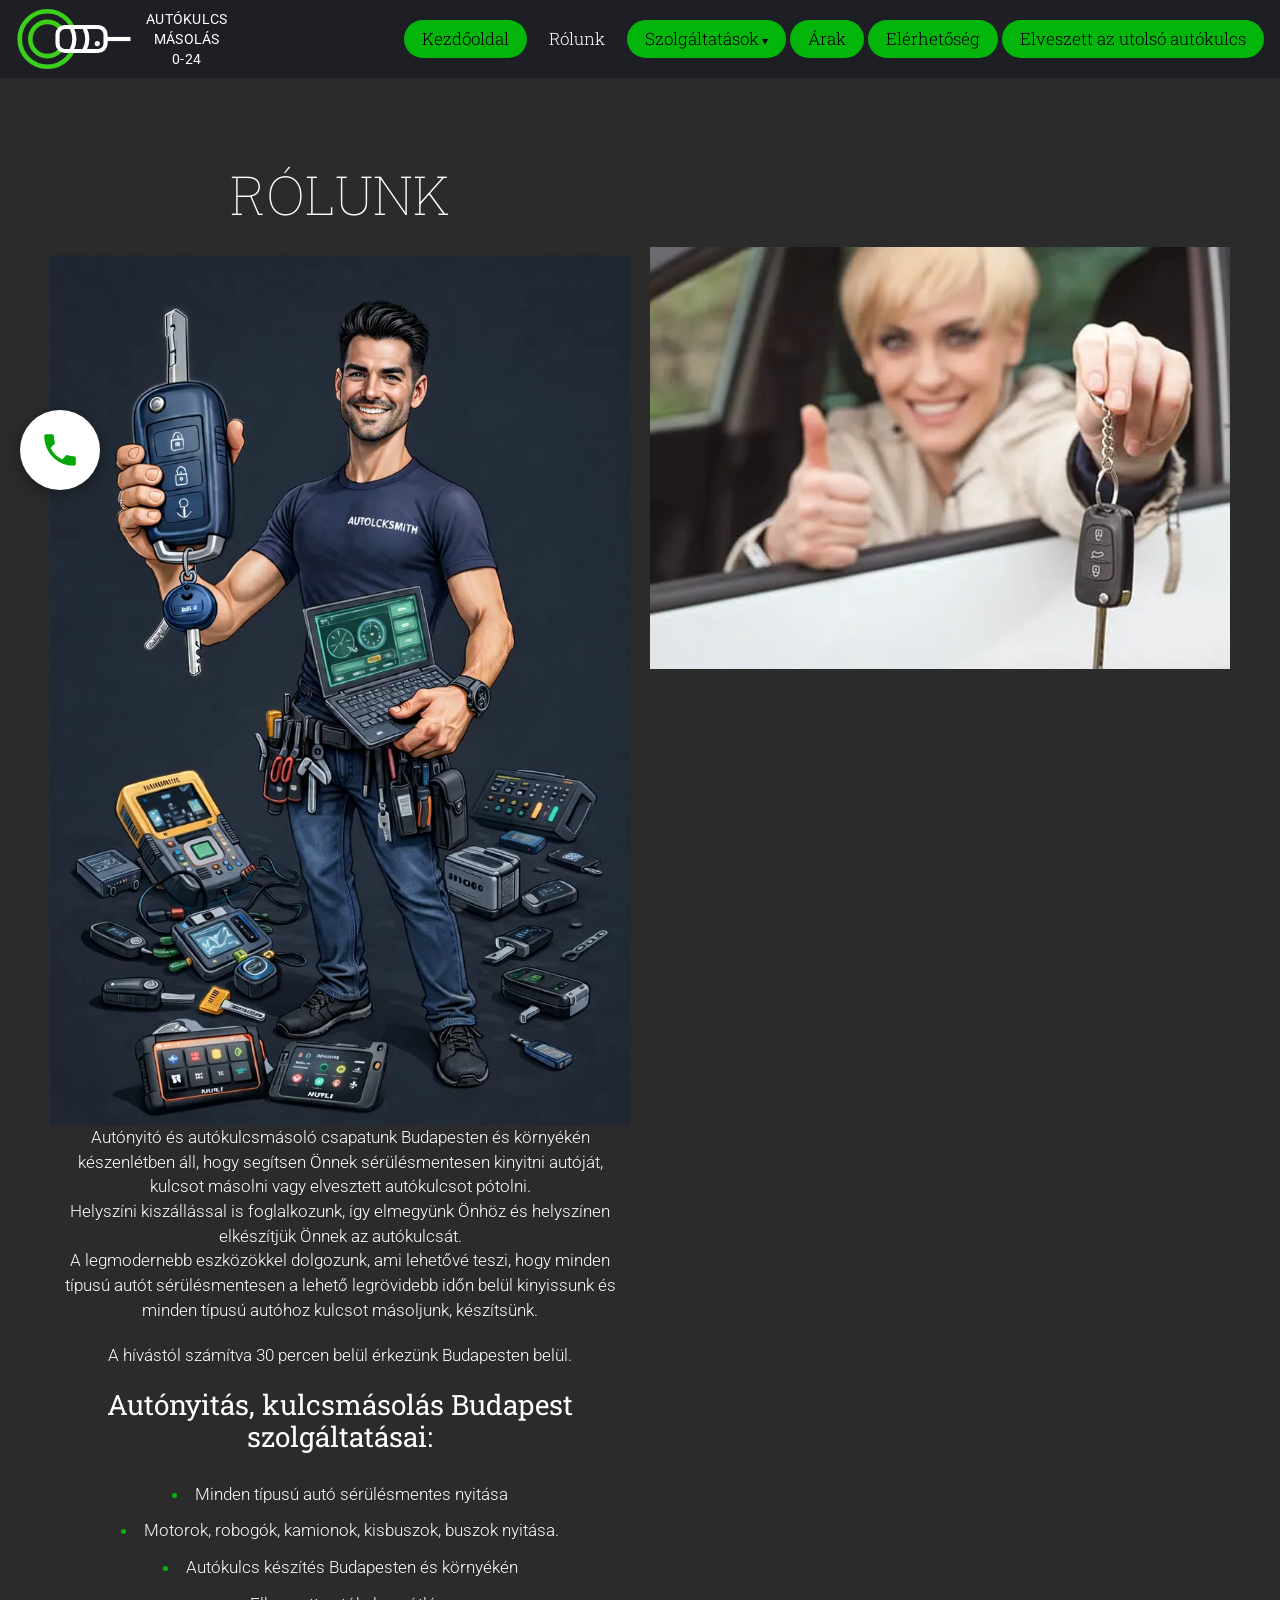
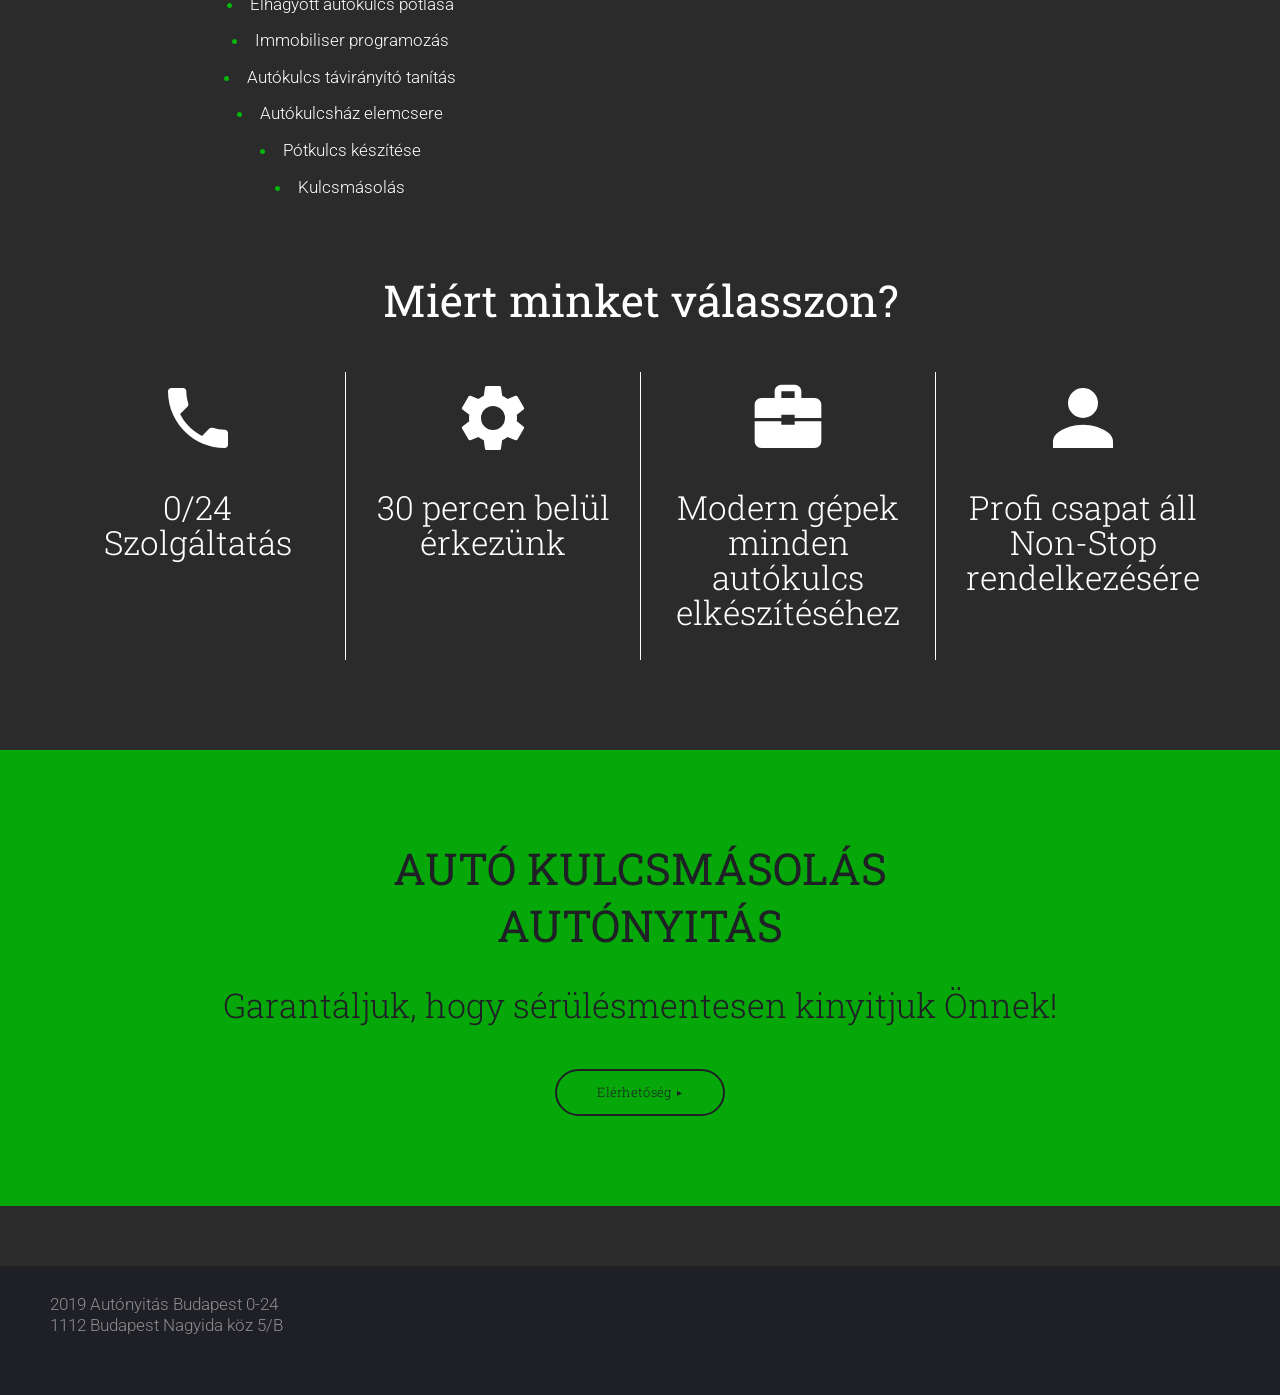
==== about-us/index.html @ 89d83bde "Élesítés: autokulcsmasolo.com domain, indexelés engedélyezve Co-Authored-By: Claude Opus 5.5 <norepl" ====
<!DOCTYPE html>
<html lang="hu">
<head>
<meta charset="utf-8">
<meta name="viewport" content="width=device-width, initial-scale=1">
<title>Rólunk | Autókulcs Másolás 0-24 Budapest</title>
<meta name="description" content="Autónyitó és autókulcsmásoló csapatunk Budapesten és környékén 0-24 órában, helyszíni kiszállással áll rendelkezésére.">
<meta name="robots" content="index, follow">
<link rel="canonical" href="https://autokulcsmasolo.com/about-us/">
<meta property="og:type" content="website">
<meta property="og:locale" content="hu_HU">
<meta property="og:site_name" content="Autókulcs Másolás 0-24">
<meta property="og:title" content="Rólunk | Autókulcs Másolás 0-24 Budapest">
<meta property="og:description" content="Autónyitó és autókulcsmásoló csapatunk Budapesten és környékén 0-24 órában, helyszíni kiszállással áll rendelkezésére.">
<meta property="og:url" content="https://autokulcsmasolo.com/about-us/">
<meta property="og:image" content="https://autokulcsmasolo.com/assets/img/og.jpg">
<meta name="theme-color" content="#1f1f26">
<link rel="icon" href="../favicon.svg" type="image/svg+xml">
<link rel="icon" href="../favicon-32.png" sizes="32x32" type="image/png">
<link rel="apple-touch-icon" href="../apple-touch-icon.png">
<link rel="preload" href="../assets/fonts/roboto-slab-latin-wght-normal.woff2" as="font" type="font/woff2" crossorigin>
<link rel="preload" href="../assets/fonts/roboto-latin-wght-normal.woff2" as="font" type="font/woff2" crossorigin>
<link rel="stylesheet" href="../assets/style.css">
</head>
<body>
<a class="skip" href="#tartalom">Ugrás a tartalomra</a>
<header class="site-header">
  <div class="header-inner">
    <a class="brand" href="../" aria-label="Autókulcs Másolás 0-24, kezdőoldal"><svg viewBox="0 0 130 70" aria-hidden="true"><g fill="none"><circle cx="34" cy="35" r="30" stroke="#3cd01a" stroke-width="5"/><circle cx="34" cy="35" r="18.5" stroke="#3cd01a" stroke-width="5"/><rect x="45" y="22" width="52" height="26" rx="8" fill="#1f1f26" stroke="#fff" stroke-width="4.5"/><path d="M60 22.5q6.5 12.5 0 25M74 22.5q6.5 12.5 0 25" stroke="#fff" stroke-width="4.5"/><path d="M97 35h27" stroke="#fff" stroke-width="4.5"/></g><circle cx="88" cy="40" r="2.8" fill="#fff"/></svg><span class="brand-text">AUTÓKULCS<br>MÁSOLÁS<br>0-24</span></a>
    <button class="menu-toggle" type="button" aria-expanded="false" aria-controls="fomenu"><span></span><span class="sr-only">Menü</span></button>
    <nav class="nav" id="fomenu" aria-label="Főmenü"><ul><li><a href="../">Kezdőoldal</a></li><li><a href="../about-us/" aria-current="page">Rólunk</a></li><li class="has-sub"><a href="../services/">Szolgáltatások</a><ul class="sub"><li><a href="../autobanfelejtettkulcs/">Sérülésmentes autónyitás</a></li></ul></li><li><a href="../arak/">Árak</a></li><li><a href="../contacts/">Elérhetőség</a></li><li><a href="../eveszettautokulcs/">Elveszett az utolsó autókulcs</a></li></ul></nav>
  </div>
</header>
<main id="tartalom">

<div class="wrap about-grid">
  <div class="col-text">
    <h1 class="page-title">RÓLUNK</h1>
    <img src="../assets/img/rolunk-szakember.webp" alt="Rajzolt autókulcs szakember kulccsal, laptoppal és kulcsprogramozó eszközökkel" width="800" height="1200" fetchpriority="high">
    <p>Autónyitó és autókulcsmásoló csapatunk Budapesten és környékén készenlétben áll, hogy segítsen Önnek sérülésmentesen kinyitni autóját, kulcsot másolni vagy elvesztett autókulcsot pótolni.<br>Helyszíni kiszállással is foglalkozunk, így elmegyünk Önhöz és helyszínen elkészítjük Önnek az autókulcsát.</p>
    <p>A legmodernebb eszközökkel dolgozunk, ami lehetővé teszi, hogy minden típusú autót sérülésmentesen a lehető legrövidebb időn belül kinyissunk és minden típusú autóhoz kulcsot másoljunk, készítsünk.</p>
    <p style="margin-top:1.2em">A hívástól számítva 30 percen belül érkezünk Budapesten belül.</p>
    <h2>Autónyitás, kulcsmásolás Budapest szolgáltatásai:</h2>
    <ul class="greenlist">
      <li>Minden típusú autó sérülésmentes nyitása</li>
      <li>Motorok, robogók, kamionok, kisbuszok, buszok nyitása.</li>
      <li>Autókulcs készítés Budapesten és környékén</li>
      <li>Elhagyott autókulcs pótlása</li>
      <li>Immobiliser programozás</li>
      <li>Autókulcs távirányító tanítás</li>
      <li>Autókulcsház elemcsere</li>
      <li>Pótkulcs készítése</li>
      <li>Kulcsmásolás</li>
    </ul>
  </div>
  <div class="col-img"><img src="../assets/img/rolunk-elegedett-ugyfel.webp" alt="Elégedett ügyfél mutatja az autókulcsát az autó ablakából" width="585" height="426" fetchpriority="high"></div>
</div>

<section class="why wrap" aria-labelledby="miert-cim">
  <h2 id="miert-cim">Miért minket válasszon?</h2>
  <ul>
    <li><svg viewBox="0 0 24 24" aria-hidden="true"><path d="M6.62 10.79c1.44 2.83 3.76 5.14 6.59 6.59l2.2-2.2c.27-.27.67-.36 1.02-.24 1.12.37 2.33.57 3.57.57.55 0 1 .45 1 1V20c0 .55-.45 1-1 1C10.61 21 3 13.39 3 4c0-.55.45-1 1-1h3.5c.55 0 1 .45 1 1 0 1.25.2 2.45.57 3.57.11.35.03.74-.25 1.02l-2.2 2.2z"/></svg>0/24 Szolgáltatás</li>
    <li><svg viewBox="0 0 24 24" aria-hidden="true"><path d="M19.14 12.94c.04-.3.06-.61.06-.94 0-.32-.02-.64-.07-.94l2.03-1.58a.49.49 0 00.12-.61l-1.92-3.32a.488.488 0 00-.59-.22l-2.39.96c-.5-.38-1.03-.7-1.62-.94l-.36-2.54a.484.484 0 00-.48-.41h-3.84c-.24 0-.43.17-.47.41l-.36 2.54c-.59.24-1.13.57-1.62.94l-2.39-.96a.48.48 0 00-.59.22L2.74 8.87c-.12.21-.08.47.12.61l2.03 1.58c-.05.3-.09.63-.09.94s.02.64.07.94l-2.03 1.58a.49.49 0 00-.12.61l1.92 3.32c.12.22.37.29.59.22l2.39-.96c.5.38 1.03.7 1.62.94l.36 2.54c.05.24.24.41.48.41h3.84c.24 0 .44-.17.47-.41l.36-2.54c.59-.24 1.13-.56 1.62-.94l2.39.96c.22.08.47 0 .59-.22l1.92-3.32c.12-.22.07-.47-.12-.61l-2.01-1.58zM12 15.6a3.6 3.6 0 110-7.2 3.6 3.6 0 010 7.2z"/></svg>30 percen belül érkezünk</li>
    <li><svg viewBox="0 0 24 24" aria-hidden="true"><path d="M20 6h-4V4c0-1.11-.89-2-2-2h-4c-1.11 0-2 .89-2 2v2H4c-1.11 0-2 .89-2 2v4h8v-1h4v1h8V8c0-1.11-.89-2-2-2zm-6 0h-4V4h4v2zM14 14h-4v-1H2v6c0 1.11.89 2 2 2h16c1.11 0 2-.89 2-2v-6h-8v1z"/></svg>Modern gépek minden autókulcs elkészítéséhez</li>
    <li><svg viewBox="0 0 24 24" aria-hidden="true"><path d="M12 12a4.5 4.5 0 100-9 4.5 4.5 0 000 9zm0 2c-3.3 0-9 1.7-9 5v2h18v-2c0-3.3-5.7-5-9-5z"/></svg>Profi csapat áll<br>Non-Stop rendelkezésére</li>
  </ul>
</section>

<section class="greenband full">
  <h2>AUTÓ KULCSMÁSOLÁS<br>AUTÓNYITÁS</h2>
  <p>Garantáljuk, hogy sérülésmentesen kinyitjuk Önnek!</p>
  <a class="btn btn-outline" href="../contacts/" style="text-transform:none">Elérhetőség</a>
</section>

</main>
<footer class="site-footer">
  <div class="wrap">
    <p>2019 Autónyitás Budapest 0-24</p>
    <p>1112 Budapest Nagyida köz 5/B</p>
  </div>
</footer>
<a class="float-call" href="tel:+36306850133" aria-label="Hívás: +36306850133"><svg viewBox="0 0 24 24" aria-hidden="true"><path d="M6.62 10.79c1.44 2.83 3.76 5.14 6.59 6.59l2.2-2.2c.27-.27.67-.36 1.02-.24 1.12.37 2.33.57 3.57.57.55 0 1 .45 1 1V20c0 .55-.45 1-1 1C10.61 21 3 13.39 3 4c0-.55.45-1 1-1h3.5c.55 0 1 .45 1 1 0 1.25.2 2.45.57 3.57.11.35.03.74-.25 1.02l-2.2 2.2z"/></svg></a>
<button class="to-top" type="button" aria-label="Vissza az oldal tetejére"></button>
<script>
(function () {
  var b = document.querySelector('.menu-toggle'), n = document.getElementById('fomenu');
  b.addEventListener('click', function () {
    var o = n.classList.toggle('open');
    b.setAttribute('aria-expanded', o ? 'true' : 'false');
  });
  var t = document.querySelector('.to-top');
  window.addEventListener('scroll', function () { t.classList.toggle('show', window.scrollY > 400); }, { passive: true });
  t.addEventListener('click', function () { window.scrollTo({ top: 0 }); });
})();
</script>
</body>
</html>
---- assets/style.css ----
/* Autókulcs Másolás 0-24 – stíluslap
   A színek és betűk a korábbi autokulcsmasolo.com oldalt követik. */

@font-face {
  font-family: "Roboto";
  font-style: normal;
  font-display: swap;
  font-weight: 100 900;
  src: url("fonts/roboto-latin-ext-wght-normal.woff2") format("woff2-variations");
  unicode-range: U+0100-02BA, U+02BD-02C5, U+02C7-02CC, U+02CE-02D7, U+02DD-02FF, U+0304, U+0308, U+0329, U+1D00-1DBF, U+1E00-1E9F, U+1EF2-1EFF, U+2020, U+20A0-20AB, U+20AD-20C0, U+2113, U+2C60-2C7F, U+A720-A7FF;
}
@font-face {
  font-family: "Roboto";
  font-style: normal;
  font-display: swap;
  font-weight: 100 900;
  src: url("fonts/roboto-latin-wght-normal.woff2") format("woff2-variations");
  unicode-range: U+0000-00FF, U+0131, U+0152-0153, U+02BB-02BC, U+02C6, U+02DA, U+02DC, U+0304, U+0308, U+0329, U+2000-206F, U+20AC, U+2122, U+2191, U+2193, U+2212, U+2215, U+FEFF, U+FFFD;
}
@font-face {
  font-family: "Roboto Slab";
  font-style: normal;
  font-display: swap;
  font-weight: 100 900;
  src: url("fonts/roboto-slab-latin-ext-wght-normal.woff2") format("woff2-variations");
  unicode-range: U+0100-02BA, U+02BD-02C5, U+02C7-02CC, U+02CE-02D7, U+02DD-02FF, U+0304, U+0308, U+0329, U+1D00-1DBF, U+1E00-1E9F, U+1EF2-1EFF, U+2020, U+20A0-20AB, U+20AD-20C0, U+2113, U+2C60-2C7F, U+A720-A7FF;
}
@font-face {
  font-family: "Roboto Slab";
  font-style: normal;
  font-display: swap;
  font-weight: 100 900;
  src: url("fonts/roboto-slab-latin-wght-normal.woff2") format("woff2-variations");
  unicode-range: U+0000-00FF, U+0131, U+0152-0153, U+02BB-02BC, U+02C6, U+02DA, U+02DC, U+0304, U+0308, U+0329, U+2000-206F, U+20AC, U+2122, U+2191, U+2193, U+2212, U+2215, U+FEFF, U+FFFD;
}

:root {
  --bg: #2c2b2b;
  --bg-dark: #1f1f26;
  --bg-panel: #1b1b1b;
  --bg-card: #3e3d3e;
  --green: #04b50c;
  --green-dark: #05a709;
  --green-bright: #07da0c;
  --green-light: #9be27a;
  --text: #ffffff;
  --muted: #8d8d8f;
  --ink: #1f1f26;
  --slab: "Roboto Slab", Georgia, serif;
  --sans: "Roboto", "Helvetica Neue", Arial, sans-serif;
  --wrap: 1180px;
  --header-h: 78px;
}

*, *::before, *::after { box-sizing: border-box; }
html { scroll-behavior: smooth; -webkit-text-size-adjust: 100%; }
body {
  margin: 0;
  background: var(--bg);
  color: var(--text);
  font-family: var(--sans);
  font-weight: 300;
  font-size: 17px;
  line-height: 1.45;
  overflow-x: hidden;
}
img { max-width: 100%; height: auto; display: block; }
a { color: inherit; }
h1, h2, h3, h4 { font-family: var(--slab); font-weight: 400; margin: 0; line-height: 1.15; }
p { margin: 0 0 1em; }
.wrap { width: min(var(--wrap), 100% - 32px); margin-inline: auto; }
.center { text-align: center; }
.green { color: var(--green-bright); }
.upper { text-transform: uppercase; }
.sr-only {
  position: absolute; width: 1px; height: 1px; padding: 0; margin: -1px;
  overflow: hidden; clip: rect(0, 0, 0, 0); white-space: nowrap; border: 0;
}
.skip {
  position: absolute; left: 8px; top: -60px; z-index: 100;
  background: var(--green); color: #000; padding: 8px 14px; border-radius: 20px;
}
.skip:focus { top: 8px; }
:focus-visible { outline: 3px solid var(--green-bright); outline-offset: 2px; }

/* ---------- Fejléc ---------- */
.site-header {
  position: sticky; top: 0; z-index: 50;
  background: rgba(31, 31, 38, .96);
  backdrop-filter: blur(6px);
  border-bottom: 1px solid rgba(255, 255, 255, .06);
}
.header-inner {
  display: flex; align-items: center; gap: 18px;
  min-height: var(--header-h);
  padding: 6px 16px;
}
.brand { display: flex; align-items: center; gap: 10px; text-decoration: none; flex-shrink: 0; }
.brand svg { width: 120px; height: 66px; }
.brand-text {
  font-family: var(--sans); font-weight: 400; font-size: 14px; line-height: 1.45;
  text-align: center; letter-spacing: .02em;
}
.nav { margin-left: auto; }
.nav ul { list-style: none; margin: 0; padding: 0; display: flex; flex-wrap: wrap; gap: 4px; }
.nav li { position: relative; }
.nav a {
  display: block; padding: 7px 18px; border-radius: 30px;
  font-family: var(--slab); font-size: 17px; text-decoration: none;
  background: var(--green); color: #000;
  transition: background .2s, color .2s;
}
.nav a:hover { background: var(--green-bright); }
.nav a[aria-current="page"] { background: transparent; color: #fff; }
.nav .has-sub > a::after { content: " \25BE"; font-size: 12px; }
.nav .sub {
  display: none; position: absolute; left: 0; top: 100%; padding-top: 6px; min-width: 240px;
}
.nav .sub a { background: var(--bg-dark); color: #fff; border-radius: 8px; }
.nav .sub a:hover { background: var(--green); color: #000; }
.nav .has-sub:hover .sub, .nav .has-sub:focus-within .sub { display: block; }
.menu-toggle {
  display: none; margin-left: auto;
  background: #fff; color: var(--green-dark);
  border: 0; border-radius: 6px; width: 46px; height: 42px; cursor: pointer;
}
.menu-toggle span, .menu-toggle span::before, .menu-toggle span::after {
  display: block; width: 24px; height: 3px; background: currentColor; margin: 0 auto; position: relative; border-radius: 2px;
}
.menu-toggle span::before, .menu-toggle span::after { content: ""; position: absolute; left: 0; }
.menu-toggle span::before { top: -8px; }
.menu-toggle span::after { top: 8px; }

@media (max-width: 1100px) {
  .menu-toggle { display: block; }
  .nav {
    display: none; position: absolute; left: 0; right: 0; top: 100%;
    background: var(--bg-dark); padding: 12px 16px 18px; border-bottom: 2px solid var(--green);
  }
  .nav.open { display: block; }
  .nav ul { flex-direction: column; gap: 6px; }
  .nav .sub { display: block; position: static; padding: 6px 0 0 18px; }
  .nav .has-sub > a::after { content: ""; }
}

/* ---------- Gombok ---------- */
.btn {
  display: inline-flex; align-items: center; justify-content: center; gap: 6px;
  min-width: 130px; padding: 12px 30px; border-radius: 30px;
  background: var(--green); color: var(--ink);
  font-family: var(--slab); font-size: 13px; text-transform: uppercase; letter-spacing: .02em;
  text-decoration: none; border: 2px solid var(--green); cursor: pointer;
  transition: background .2s, transform .2s;
}
.btn::after { content: "\25B8"; font-size: 10px; }
.btn:hover { background: var(--green-bright); transform: translateY(-1px); }
.btn-outline { background: transparent; border-color: var(--ink); color: var(--ink); min-width: 170px; }
.btn-outline:hover { background: rgba(0, 0, 0, .1); }
.btn-lg { font-size: 15px; padding: 14px 38px; }

/* ---------- Főoldal: nyitókép ---------- */
.hero {
  position: relative; max-width: 1024px; margin-inline: auto; overflow: hidden;
  background: #14141d;
}
.hero-title {
  position: relative; z-index: 2;
  padding: 56px 16px 22px; text-align: center;
  background: linear-gradient(#1d1c2a, #262433);
}
.hero-title .small {
  display: block; font-family: var(--sans); font-weight: 600; font-size: clamp(26px, 4.6vw, 46px);
  letter-spacing: .03em; text-transform: uppercase; color: #d9f5b3;
  text-shadow: 0 0 18px rgba(124, 230, 60, .45);
}
.hero-title .big {
  display: block; font-family: var(--slab); font-weight: 600; font-size: clamp(42px, 8.2vw, 84px);
  text-transform: uppercase; letter-spacing: .01em;
  background: linear-gradient(#f2ffd6, #8fdc58); -webkit-background-clip: text; background-clip: text; color: transparent;
  filter: drop-shadow(0 0 14px rgba(124, 230, 60, .35));
}
.hero-title::after {
  content: ""; display: block; height: 3px; margin: 14px auto 0; width: min(880px, 92%);
  background: linear-gradient(90deg, transparent, var(--green-bright), transparent);
  box-shadow: 0 0 14px var(--green-bright);
}
.hero-photo img { width: 100%; }
.hero-badge {
  position: absolute; left: 50%; bottom: 26px; transform: translateX(-50%) skewX(-4deg);
  padding: 10px 28px 12px; text-align: center; white-space: nowrap;
  background: rgba(8, 30, 10, .82); border: 2px solid var(--green-bright); border-radius: 6px;
  box-shadow: 0 0 22px rgba(7, 218, 12, .45), inset 0 0 18px rgba(7, 218, 12, .2);
  font-family: var(--sans); font-weight: 700; line-height: 1;
}
.hero-badge .l1 { display: block; font-size: clamp(22px, 4vw, 40px); color: #eaffd8; }
.hero-badge .l2 { display: block; font-size: clamp(22px, 4vw, 40px); color: var(--green-light); margin-top: 6px; }
.hero-badge .l2 b { font-size: 1.55em; color: #fff; font-weight: 800; }

/* ---------- Főoldal: „a közelében” panel ---------- */
.near {
  max-width: 1024px; margin-inline: auto; padding: 40px 16px 54px; text-align: center;
  background:
    radial-gradient(ellipse at 50% 100%, rgba(7, 218, 12, .18), transparent 60%),
    linear-gradient(#25221f, #141313);
}
.neon-box {
  display: table; margin: 0 auto; padding: 14px 34px; max-width: 100%;
  border: 2px solid var(--green-bright); border-radius: 4px;
  background: linear-gradient(#1a2a14, #0f170c);
  box-shadow: 0 0 18px rgba(7, 218, 12, .5), inset 0 0 12px rgba(7, 218, 12, .25);
  font-family: var(--sans); font-weight: 700; text-transform: uppercase; line-height: 1.15;
}
.neon-box .t1 { display: block; font-size: clamp(26px, 4.6vw, 48px); color: #eaffd0; }
.neon-box .t2 { display: block; font-size: clamp(22px, 3.9vw, 40px); color: #eaffd0; }
.neon-box .t3 { display: block; font-size: clamp(16px, 2.6vw, 26px); color: #eaffd0; text-transform: none; font-weight: 600; }
.near .questions {
  margin: 28px 0 30px; font-family: Georgia, "Times New Roman", serif; font-size: clamp(26px, 4.2vw, 44px); line-height: 1.3;
}
.near ul.dots {
  list-style: none; padding: 0; margin: 26px auto 34px; display: table; text-align: left;
  font-family: Georgia, "Times New Roman", serif; font-size: clamp(22px, 3.7vw, 40px); line-height: 1.38;
}
.near ul.dots.sm { font-size: clamp(20px, 3vw, 31px); line-height: 1.4; }
.near ul.dots li { position: relative; padding-left: 1.2em; }
.near ul.dots li::before {
  content: ""; position: absolute; left: .1em; top: .52em; width: .4em; height: .4em; border-radius: 50%;
  background: var(--green-light); box-shadow: 0 0 8px var(--green-bright);
}
.near .slogan {
  margin-top: 6px; padding-top: 20px; border-top: 3px solid transparent;
  border-image: linear-gradient(90deg, transparent, var(--green-bright), transparent) 1;
  font-family: var(--sans); font-weight: 800; text-transform: uppercase; line-height: 1.2;
  font-size: clamp(22px, 3.7vw, 38px); color: #c8f59c; text-shadow: 0 0 14px rgba(124, 230, 60, .5);
}

/* ---------- Főoldal: telefonsáv ---------- */
.callbar {
  display: block; max-width: 1024px; margin-inline: auto; padding: 26px 16px 34px; text-align: center; text-decoration: none;
  background: radial-gradient(ellipse at 50% 60%, rgba(7, 218, 12, .25), transparent 65%), #050806;
}
.callbar .num {
  display: inline-block; padding: 6px 46px; transform: skewX(-8deg);
  border: 3px solid var(--green-bright); border-radius: 18px;
  box-shadow: 0 0 22px rgba(7, 218, 12, .55);
  font-family: var(--sans); font-weight: 800; font-size: clamp(36px, 7.2vw, 80px); letter-spacing: -.01em;
  color: var(--green-bright); text-shadow: 0 0 16px rgba(7, 218, 12, .5);
}
.callbar .cta {
  display: inline-flex; align-items: center; gap: 14px; margin-top: 16px;
  padding: 12px 34px; border-radius: 40px;
  background: linear-gradient(#21d32a, #078e0d); border: 2px solid #4cf052;
  box-shadow: 0 0 20px rgba(7, 218, 12, .55);
  font-family: var(--sans); font-weight: 800; text-transform: uppercase; color: #fff;
  font-size: clamp(16px, 2.6vw, 30px);
}
.callbar .cta svg { width: 1.2em; height: 1.2em; flex-shrink: 0; }
.callbar:hover .cta { filter: brightness(1.1); }

.van { max-width: 1200px; margin-inline: auto; }
.van img { width: 100%; }

/* ---------- Főoldal: három szolgáltatás ---------- */
.three { display: grid; grid-template-columns: repeat(3, 1fr); padding: 44px 0 30px; }
.three article { padding: 0 20px 44px; text-align: center; border-left: 1px solid #fff; }
.three article:first-child { border-left: 0; }
.three img { width: 100%; aspect-ratio: 358 / 242; object-fit: cover; margin-bottom: 30px; }
.three h2 { font-size: 34px; text-transform: uppercase; margin-bottom: 26px; }
.three p { font-size: 17px; margin: 0; }
@media (max-width: 820px) {
  .three { grid-template-columns: 1fr; }
  .three article { border-left: 0; border-top: 1px solid rgba(255, 255, 255, .5); padding-top: 34px; }
  .three article:first-child { border-top: 0; }
}

.trust { padding: 30px 0 46px; text-align: center; }
.trust h2 { font-family: var(--slab); font-weight: 700; font-size: clamp(24px, 3.4vw, 34px); text-transform: uppercase; }
.trust h2 a { color: var(--green-bright); text-decoration: none; font-weight: 500; }
.trust .soon { font-size: clamp(32px, 4.4vw, 46px); margin: 2px 0 26px; }
.trust .lines { display: grid; grid-template-columns: 1fr minmax(0, 600px) 1fr; gap: 20px; align-items: start; }
.trust .lines::before, .trust .lines::after { content: ""; height: 10px; background: #000; margin-top: 18px; }
.trust .lines p { font-family: var(--slab); font-size: 18px; line-height: 3.2; margin: 0; }
@media (max-width: 760px) {
  .trust .lines { display: block; }
  .trust .lines::before, .trust .lines::after { display: none; }
  .trust .lines p { line-height: 1.8; }
}

/* ---------- Főoldal: négy kártya ---------- */
.cards { display: grid; grid-template-columns: repeat(4, 1fr); gap: 4px; }
.card {
  position: relative; min-height: 360px; overflow: hidden;
  display: flex; flex-direction: column; align-items: center; padding-top: 28px;
}
.card img { position: absolute; inset: 0; width: 100%; height: 100%; object-fit: cover; transition: transform .5s; }
.card:hover img { transform: scale(1.04); }
.card h3 {
  position: relative; z-index: 1; text-align: center; font-weight: 700; font-size: clamp(26px, 2.6vw, 34px);
  line-height: 1.05; padding: 0 10px;
}
.card h3 span { background: #000; box-decoration-break: clone; -webkit-box-decoration-break: clone; padding: 0 4px; }
.card .btn { position: relative; z-index: 1; margin-top: 30px; }
@media (max-width: 1000px) { .cards { grid-template-columns: repeat(2, 1fr); } }
@media (max-width: 560px) { .cards { grid-template-columns: 1fr; } .card { min-height: 300px; } }

/* ---------- Főoldal: ikonok ---------- */
.features {
  list-style: none; margin: 0 auto; padding: 70px 0 30px;
  display: grid; grid-template-columns: repeat(4, 1fr); row-gap: 34px; column-gap: 20px;
}
.features li {
  display: flex; flex-direction: column; align-items: center; text-align: center;
  font-family: var(--sans); font-weight: 400; font-size: 13px; text-transform: uppercase; letter-spacing: .02em;
}
.features svg { width: 92px; height: 92px; margin-bottom: 14px; }
@media (max-width: 760px) { .features { grid-template-columns: repeat(2, 1fr); } .features li { font-size: 14px; } }

/* ---------- Vélemények ---------- */
.reviews { max-width: 998px; margin: 0 auto; padding: 70px 30px 40px; background: var(--bg-card); text-align: center; }
.reviews h2 { font-family: var(--sans); font-weight: 500; font-size: clamp(30px, 4.6vw, 54px); text-transform: uppercase; margin-bottom: 60px; }
.review { margin: 0 auto 120px; max-width: 900px; }
.review:last-child { margin-bottom: 40px; }
.stars { display: flex; justify-content: center; gap: 28px; margin-bottom: 44px; }
.stars svg { width: 52px; height: 50px; fill: #3dcc1d; }
.review blockquote { margin: 0; font-family: Georgia, "Times New Roman", serif; font-size: clamp(22px, 3vw, 34px); line-height: 1.25; }
@media (max-width: 560px) { .stars { gap: 12px; } .stars svg { width: 36px; height: 35px; } .review { margin-bottom: 70px; } }

/* ---------- Ne várjon napokat panel ---------- */
.nowait {
  max-width: 1090px; margin: 60px auto 0; padding: 70px 20px 60px; background: var(--bg-panel); text-align: center;
}
.nowait p.big { font-family: var(--sans); font-weight: 500; font-size: clamp(22px, 3.2vw, 40px); line-height: 1.38; text-transform: uppercase; margin-bottom: 100px; }
.nowait p.serif { font-family: Georgia, "Times New Roman", serif; font-size: clamp(20px, 2.7vw, 34px); line-height: 1.2; text-transform: uppercase; letter-spacing: .03em; margin: 0; }
.nowait-btn { text-align: center; margin-top: -2px; }
@media (max-width: 560px) { .nowait p.big { margin-bottom: 50px; } }

/* ---------- Kapcsolat (főoldal) ---------- */
.contact { padding: 90px 0 60px; }
.contact-head { display: grid; grid-template-columns: 1fr auto 1fr; gap: 36px; align-items: center; margin-bottom: 46px; }
.contact-head h2 { grid-column: 2; font-size: 46px; }
.contact-head p { margin: 0; font-size: 17px; text-align: center; }
.contact-grid { display: grid; grid-template-columns: 1fr 1fr; gap: 20px; align-items: start; }
.map iframe { width: 100%; height: 450px; border: 0; display: block; }
@media (max-width: 860px) {
  .contact-head { grid-template-columns: 1fr; gap: 10px; text-align: center; }
  .contact-head h2 { grid-column: 1; }
  .contact-grid { grid-template-columns: 1fr; }
}

/* ---------- Űrlap ---------- */
.form { display: grid; gap: 6px; }
.form label { display: block; }
.form input, .form textarea {
  width: 100%; border: 0; border-radius: 22px; padding: 12px 22px;
  font: 300 15px/1.4 var(--sans); color: #222; background: #fff;
}
.form textarea { min-height: 175px; resize: vertical; }
.form ::placeholder { color: #333; opacity: 1; }
.form .actions { display: flex; justify-content: flex-end; margin-top: 4px; }
.form.left .actions { justify-content: flex-start; }
.form .hp { position: absolute; left: -5000px; }

/* ---------- Aloldalak ---------- */
.page-top { padding: 120px 0 40px; }
.page-title { font-family: var(--slab); font-weight: 300; font-size: clamp(30px, 5vw, 54px); text-transform: uppercase; text-align: center; }
.banner {
  position: relative; min-height: 336px; display: flex; align-items: center; justify-content: center;
  padding: 40px 16px; background-size: cover; background-position: center; text-align: center;
}
.banner::before { content: ""; position: absolute; inset: 0; background: rgba(0, 0, 0, .18); }
.banner h1 { position: relative; font-size: clamp(32px, 4.8vw, 48px); text-transform: uppercase; letter-spacing: .02em; text-shadow: 0 2px 10px rgba(0, 0, 0, .4); }
.banner.top { align-items: flex-start; padding-top: 92px; }
.prose { padding: 80px 0 50px; text-align: center; }
.prose .lead { font-weight: 500; font-size: 17px; }
.prose p { font-size: 17px; }
.prose .gap { margin-top: 2.6em; }
.helpbox { background: #fff; color: var(--ink); padding: 44px 46px 40px; margin-top: 20px; }
.helpbox h2 { font-family: var(--sans); font-weight: 500; font-size: 17px; margin-bottom: 18px; }
.helpbox ul, .greenlist { margin: 0; padding-left: 14px; }
.helpbox li, .greenlist li { padding: 4px 0 4px 4px; font-size: 17px; }
.helpbox li::marker, .greenlist li::marker { color: var(--green); }
.greenband { background: var(--green-dark); color: var(--ink); text-align: center; padding: 60px 20px 90px; margin: 84px auto 90px; }
.greenband h2 { font-size: clamp(30px, 4vw, 44px); margin-bottom: 26px; }
.greenband p { font-family: var(--slab); font-weight: 300; font-size: clamp(22px, 3vw, 34px); margin-bottom: 40px; }
.greenband.full { margin: 0; padding: 90px 20px 90px; }
.greenband.full h2 { font-weight: 400; font-size: clamp(32px, 4vw, 44px); line-height: 1.3; }

/* Rólunk */
.about-grid { display: grid; grid-template-columns: 1fr 1fr; gap: 20px; padding: 70px 0 70px; }
.about-grid .col-text { text-align: center; }
.about-grid .col-text p { margin: 0; font-size: 17px; }
.about-grid h2 { font-size: 28px; margin: 22px 0 22px; }
.about-grid .page-title { margin: 14px 0 30px; font-weight: 100; }
.about-grid .greenlist { text-align: center; list-style-position: inside; padding: 0; }
.about-grid .greenlist li { padding: 6px 0; }
.about-grid .col-img img { width: 100%; margin-top: 98px; }
@media (max-width: 860px) {
  .about-grid { grid-template-columns: 1fr; }
  .about-grid .col-img img { margin-top: 0; }
}
.why h2 { font-size: clamp(34px, 4vw, 44px); text-align: center; margin-bottom: 0; }
.why ul { list-style: none; padding: 46px 0 90px; margin: 0; display: grid; grid-template-columns: repeat(4, 1fr); }
.why li { text-align: center; padding: 6px 20px 30px; border-left: 1px solid #fff; font-family: var(--slab); font-size: clamp(26px, 2.6vw, 34px); line-height: 1.05; }
.why li:first-child { border-left: 0; }
.why svg { width: 80px; height: 80px; fill: #fff; margin: 0 auto 32px; display: block; }
@media (max-width: 860px) {
  .why ul { grid-template-columns: 1fr 1fr; row-gap: 30px; }
  .why li:nth-child(3) { border-left: 0; }
}
@media (max-width: 480px) { .why ul { grid-template-columns: 1fr; } .why li { border-left: 0; } }

/* Szolgáltatások */
.svc-grid { display: grid; grid-template-columns: 1fr 1fr; }
.svc {
  position: relative; min-height: 414px; display: flex; flex-direction: column; align-items: flex-start; justify-content: center;
  padding: 40px 45px; overflow: hidden; text-decoration: none;
}
.svc img { position: absolute; inset: 0; width: 100%; height: 100%; object-fit: cover; }
.svc::before { content: ""; position: absolute; inset: 0; background: rgba(40, 40, 40, .35); z-index: 1; }
.svc h2 { position: relative; z-index: 2; align-self: center; font-size: clamp(26px, 2.8vw, 34px); text-transform: uppercase; margin-bottom: 40px; text-shadow: 0 2px 8px rgba(0, 0, 0, .35); }
.svc .btn { position: relative; z-index: 2; }
@media (max-width: 760px) { .svc-grid { grid-template-columns: 1fr; } .svc { min-height: 300px; } }
.reach { text-align: center; padding: 0; }
.reach h2 { display: inline-block; background: #000; color: var(--green); font-weight: 700; font-size: clamp(26px, 3vw, 34px); line-height: 1.05; padding: 2px 2px; }
.reach h2 a { color: var(--green); text-decoration: none; }
.goal {
  position: relative; min-height: 426px; display: flex; align-items: center; justify-content: flex-end;
  background-size: cover; background-position: center; margin-bottom: 90px;
}
.goal::before { content: ""; position: absolute; inset: 0; background: rgba(0, 0, 0, .45); }
.goal p { position: relative; max-width: 700px; margin: 0 6% 0 0; font-family: var(--slab); font-size: clamp(17px, 1.6vw, 19px); line-height: 1.65; text-transform: uppercase; }
@media (max-width: 760px) { .goal { justify-content: center; padding: 30px 16px; } .goal p { margin: 0; text-align: center; } }

/* Árak */
.pricing { max-width: 1024px; margin: 0 auto; background: linear-gradient(#211f1c, #151413 40%, #1a1815); }
.pricing-photo { position: relative; }
.pricing-photo img { width: 100%; max-height: 340px; object-fit: cover; object-position: right; }
.pricing h1 {
  text-align: center; margin: -40px 0 0; position: relative;
  font-family: Georgia, "Times New Roman", serif; font-weight: 400; font-size: clamp(44px, 8vw, 86px); letter-spacing: .04em;
  background: linear-gradient(#fff6e2, #c9b38a); -webkit-background-clip: text; background-clip: text; color: transparent;
}
.price-frame { margin: 26px 44px 0; padding: 22px 34px 26px; border: 2px solid #b8a676; box-shadow: inset 2px 0 0 rgba(7, 218, 12, .5), inset -2px 0 0 rgba(7, 218, 12, .5); }
.price-table { width: 100%; border-collapse: collapse; }
.price-table th { font-family: Georgia, "Times New Roman", serif; font-weight: 400; font-size: clamp(22px, 3vw, 34px); text-align: left; padding: 10px 0; }
.price-table th:last-child { text-align: right; }
.price-table td { font-family: var(--sans); font-weight: 400; font-size: clamp(16px, 2.4vw, 28px); line-height: 1.25; padding: 14px 0; border-bottom: 2px solid rgba(220, 210, 180, .35); vertical-align: top; }
.price-table td.p { text-align: right; color: var(--green-light); white-space: nowrap; padding-left: 20px; }
.price-table tr:last-child td { border-bottom: 2px solid rgba(7, 218, 12, .5); }
.price-note { text-align: center; margin: 0; padding: 18px 0; border-bottom: 2px solid rgba(7, 218, 12, .45); font-family: Georgia, "Times New Roman", serif; font-size: clamp(18px, 2.8vw, 31px); color: var(--green-light); line-height: 1.2; }
.price-note svg { width: .9em; height: .9em; vertical-align: -.08em; margin-right: .3em; }
.price-small { text-align: center; padding: 18px 0 24px; border-bottom: 2px solid rgba(7, 218, 12, .45); font-size: clamp(15px, 2.2vw, 24px); font-weight: 400; margin: 0; }
.price-small b { font-weight: 600; }
.price-small .g { color: var(--green-light); }
.price-contact { text-align: center; padding: 20px 0 6px; font-family: var(--sans); font-weight: 400; color: #e3f3c6; }
.price-contact a { text-decoration: none; }
.price-contact .n { display: block; font-size: clamp(30px, 4.6vw, 46px); letter-spacing: .02em; }
.price-contact .w { display: block; font-size: clamp(18px, 2.7vw, 30px); color: var(--green-light); }
.pricing-bottom { height: 120px; }
@media (max-width: 640px) { .price-frame { margin: 20px 10px 0; padding: 14px 14px 20px; } .pricing-bottom { height: 40px; } }

/* Kapcsolat oldal */
.contact-card { max-width: 1024px; margin: 0 auto; padding: 70px 30px 80px; background: radial-gradient(ellipse at 50% 0, rgba(7, 218, 12, .12), transparent 60%), #141514; }
.lightning {
  display: block; text-align: center; margin: 0 auto; padding: 18px 20px; max-width: 760px;
  border-top: 3px solid #9be27a; border-bottom: 3px solid #9be27a; background: linear-gradient(#232a1f, #121410);
  box-shadow: 0 0 22px rgba(124, 230, 60, .35);
  font-family: var(--sans); font-weight: 900; text-transform: uppercase; letter-spacing: .02em;
  font-size: clamp(36px, 7vw, 92px); line-height: 1;
  background-clip: padding-box;
}
.lightning span { background: linear-gradient(#e3ffbd, #5fae2f); -webkit-background-clip: text; background-clip: text; color: transparent; }
.lightning.sm { font-size: clamp(30px, 5.5vw, 66px); margin-top: 80px; }
.addr { display: grid; grid-template-columns: auto 1fr; gap: 14px; margin: 50px 0 0; font-family: var(--slab); font-weight: 500; font-size: clamp(20px, 3vw, 34px); line-height: 1.4; color: #eef7dc; }
.addr svg { width: 44px; height: 56px; fill: none; stroke: var(--green-light); stroke-width: 3; }
.addr-note { font-family: var(--slab); font-weight: 500; font-size: clamp(18px, 2.8vw, 32px); line-height: 1.4; color: #eef7dc; margin: 8px 0 0; }
.big-phone { display: flex; align-items: center; justify-content: center; gap: 18px; margin-top: 36px; text-decoration: none; font-family: var(--sans); font-weight: 900; font-size: clamp(36px, 6.8vw, 74px); color: #c6f39a; text-shadow: 0 0 14px rgba(124, 230, 60, .4); }
.big-phone svg { width: .9em; height: .9em; flex-shrink: 0; }
.email-note { text-align: center; font-size: clamp(17px, 2.6vw, 30px); font-weight: 400; margin: 26px 0 0; }
.contact-form { padding: 0 0 60px; }

/* Elveszett az utolsó autókulcs */
.lost { max-width: 1024px; margin: 0 auto; background: linear-gradient(#232323, #161616); }
.lost-head { text-align: center; padding: 44px 16px 26px; font-family: var(--sans); font-weight: 900; text-transform: uppercase; line-height: 1.1; }
.lost-head .a { display: block; font-size: clamp(40px, 7vw, 80px); color: #f1f1f1; }
.lost-head .b { display: block; font-size: clamp(24px, 4vw, 46px); color: #f1f1f1; }
.lost-head .c { display: inline-block; margin-top: 6px; padding: 2px 26px; font-size: clamp(36px, 6.4vw, 72px); font-style: italic; color: #111; background: linear-gradient(90deg, transparent, #62d838 8%, #62d838 92%, transparent); }
.lost-head .d { display: block; margin-top: 18px; font-size: clamp(30px, 5.2vw, 58px); color: #f1f1f1; }
.lost-head .e { display: block; font-size: clamp(36px, 6.4vw, 72px); color: #6ad840; }
.lost-head .f { display: block; font-size: clamp(28px, 4.8vw, 54px); color: #f1f1f1; }
.lost-row { display: grid; grid-template-columns: 46% 1fr; gap: 20px; align-items: center; padding: 0 30px 0 0; }
.lost-row img { width: 100%; }
.lost-list { list-style: none; margin: 0; padding: 0; }
.lost-list li { display: grid; grid-template-columns: 72px 1fr; gap: 16px; align-items: center; padding: 20px 0; border-bottom: 2px solid transparent; border-image: linear-gradient(90deg, rgba(98, 216, 56, .7), transparent) 1; font-family: var(--sans); font-weight: 400; font-size: clamp(18px, 2.6vw, 28px); line-height: 1.3; }
.lost-list li:last-child { border-bottom: 0; }
.lost-list b { font-weight: 700; }
.lost-list .g { color: #6ad840; font-weight: 700; }
.lost-list .g-big { color: #6ad840; font-weight: 800; font-size: 1.35em; }
.lost-list svg { width: 64px; height: 64px; fill: none; stroke: #6ad840; stroke-width: 2.4; stroke-linecap: round; stroke-linejoin: round; }
.lost-call { text-align: center; padding: 34px 16px 40px; }
.lost-call .q { display: inline-block; padding: 4px 30px; font-family: var(--sans); font-weight: 900; text-transform: uppercase; font-size: clamp(26px, 4.4vw, 46px); color: #111; background: linear-gradient(90deg, transparent, #62d838 8%, #62d838 92%, transparent); }
.lost-call a { display: flex; align-items: center; justify-content: center; gap: 16px; margin-top: 16px; text-decoration: none; font-family: var(--sans); font-weight: 900; font-size: clamp(38px, 7vw, 76px); color: #8ee65f; }
.lost-call a svg { width: .85em; height: .85em; }
.workshop { display: grid; grid-template-columns: 54% 1fr; gap: 10px; align-items: center; background: #1c1b19; padding-right: 30px; }
.workshop img { width: 100%; }
.workshop h2 { font-family: var(--sans); font-weight: 800; text-transform: uppercase; line-height: 1.05; text-align: right; }
.workshop h2 .a { display: block; font-size: clamp(36px, 5.6vw, 64px); color: #a9d46c; }
.workshop h2 .b { display: block; font-size: clamp(36px, 5.6vw, 64px); color: #fff; }
.workshop .where { font-family: var(--sans); font-weight: 600; font-size: clamp(22px, 3.2vw, 36px); color: #c8d88b; line-height: 1.15; margin: 8px 0 18px; padding-bottom: 18px; border-bottom: 1px solid rgba(255, 255, 255, .3); text-align: center; }
.workshop .desc { font-family: var(--sans); font-weight: 500; font-size: clamp(19px, 2.6vw, 28px); line-height: 1.3; margin-bottom: 18px; }
.workshop ul { list-style: none; padding: 0; margin: 0 0 18px; padding-bottom: 18px; border-bottom: 1px solid rgba(255, 255, 255, .3); }
.workshop li { position: relative; padding-left: 1.4em; margin-bottom: 10px; font-family: var(--sans); font-weight: 600; font-size: clamp(17px, 2.4vw, 25px); line-height: 1.25; color: #e8e5d5; }
.workshop li::before { content: "\2714"; position: absolute; left: 0; color: #8ee65f; }
.workshop .end { font-family: var(--sans); font-weight: 600; font-size: clamp(19px, 2.6vw, 28px); line-height: 1.3; text-align: center; margin: 0 0 20px; }
@media (max-width: 760px) {
  .lost-row, .workshop { grid-template-columns: 1fr; padding: 0 16px 20px; }
  .lost-row img, .workshop img { max-width: 420px; margin: 0 auto; }
  .workshop h2 { text-align: center; }
}

/* ---------- Lábléc ---------- */
.site-footer { background: var(--bg-dark); color: var(--muted); padding: 28px 0 60px; margin-top: 60px; font-size: 17px; line-height: 1.2; }
.site-footer p { margin: 0; }

/* ---------- Lebegő gombok ---------- */
.float-call {
  position: fixed; left: 20px; top: 50%; transform: translateY(-50%); z-index: 40;
  width: 80px; height: 80px; border-radius: 50%; background: #fff;
  display: grid; place-items: center; box-shadow: 0 4px 16px rgba(0, 0, 0, .35);
  animation: ring 3s ease-in-out infinite;
}
.float-call svg { width: 42px; height: 42px; fill: var(--green-dark); }
@keyframes ring { 0%, 86%, 100% { transform: translateY(-50%) rotate(0); } 89% { transform: translateY(-50%) rotate(-12deg); } 92% { transform: translateY(-50%) rotate(12deg); } 95% { transform: translateY(-50%) rotate(-8deg); } }
.to-top {
  position: fixed; right: 20px; top: 50%; z-index: 40; width: 55px; height: 55px; border-radius: 50%;
  background: var(--green-dark); color: #fff; border: 0; cursor: pointer; display: none; place-items: center;
}
.to-top.show { display: grid; }
.to-top::before { content: ""; border: 6px solid transparent; border-bottom-color: #fff; margin-top: -6px; }
@media (max-width: 600px) {
  .float-call { top: auto; bottom: 18px; transform: none; width: 62px; height: 62px; animation: none; }
  .float-call svg { width: 32px; height: 32px; }
  .to-top { top: auto; bottom: 22px; }
}
@media (prefers-reduced-motion: reduce) {
  html { scroll-behavior: auto; }
  .float-call { animation: none; }
  .card img, .btn { transition: none; }
}
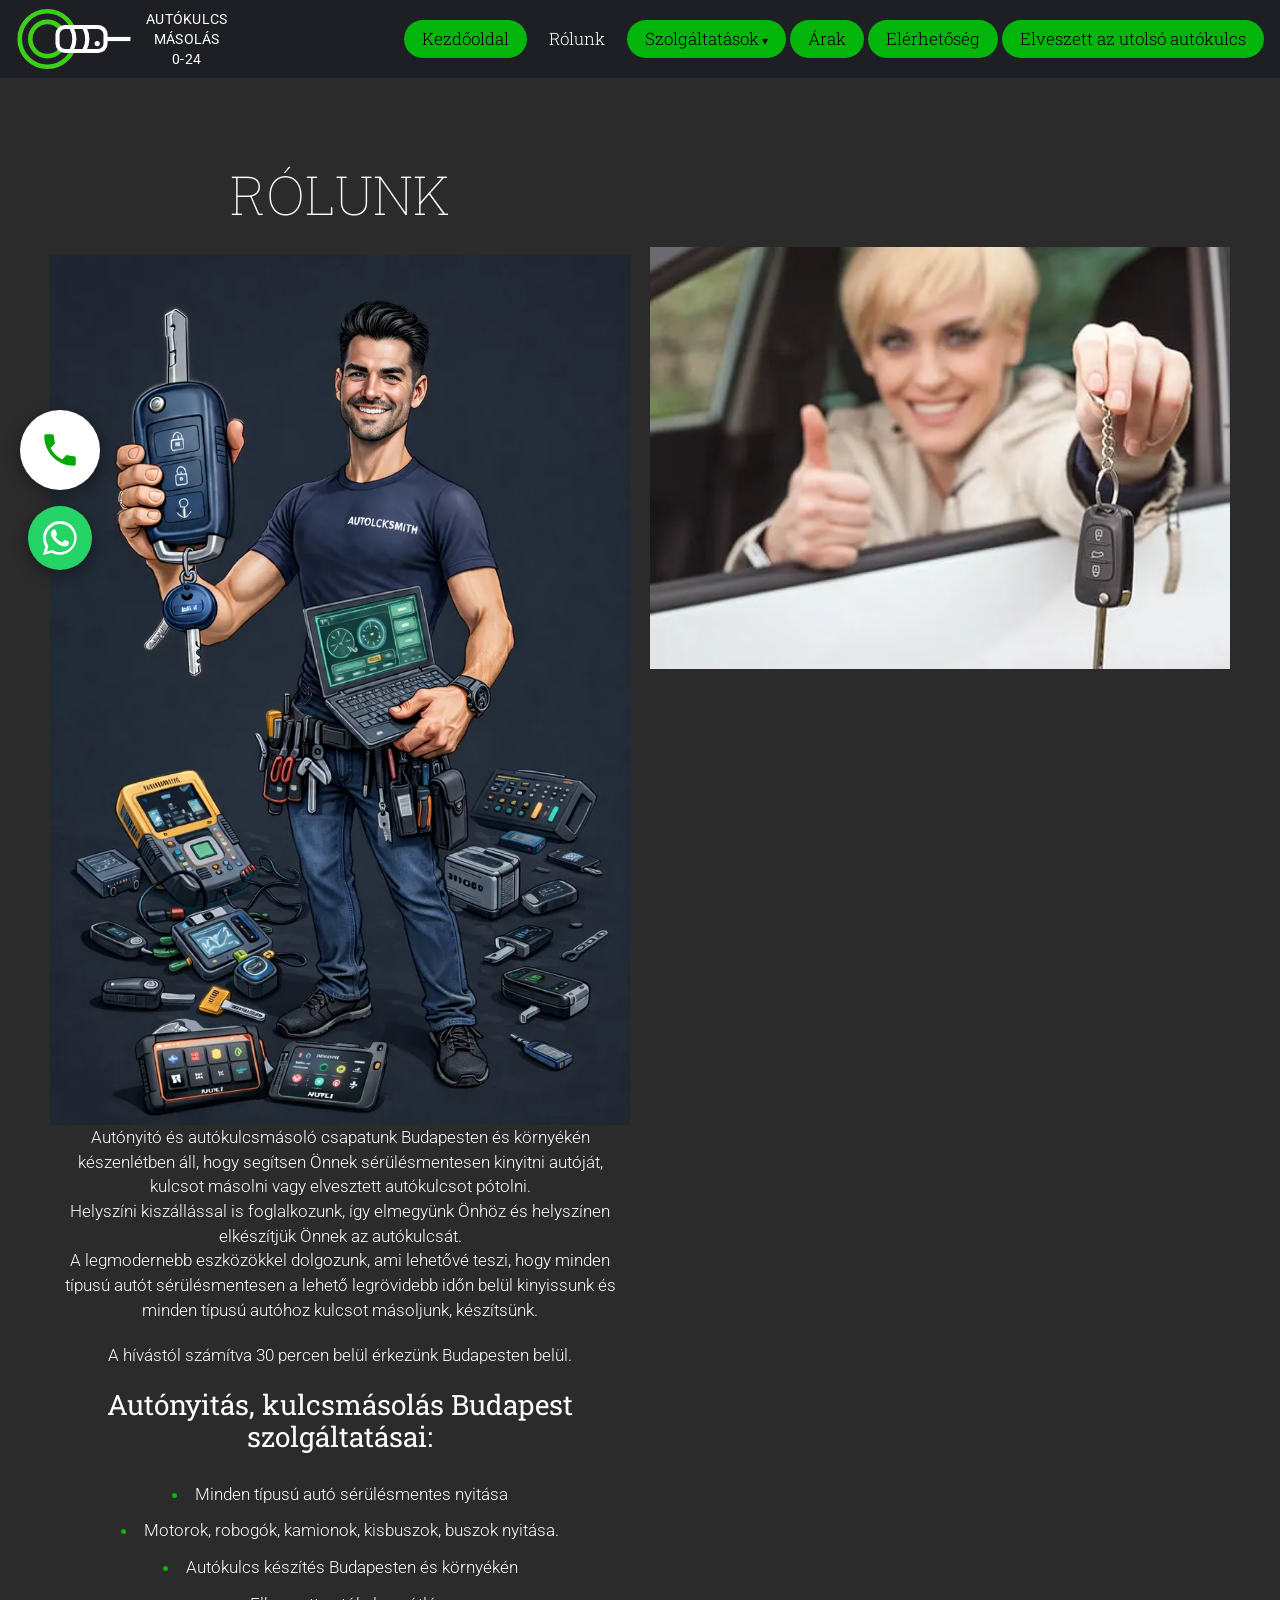
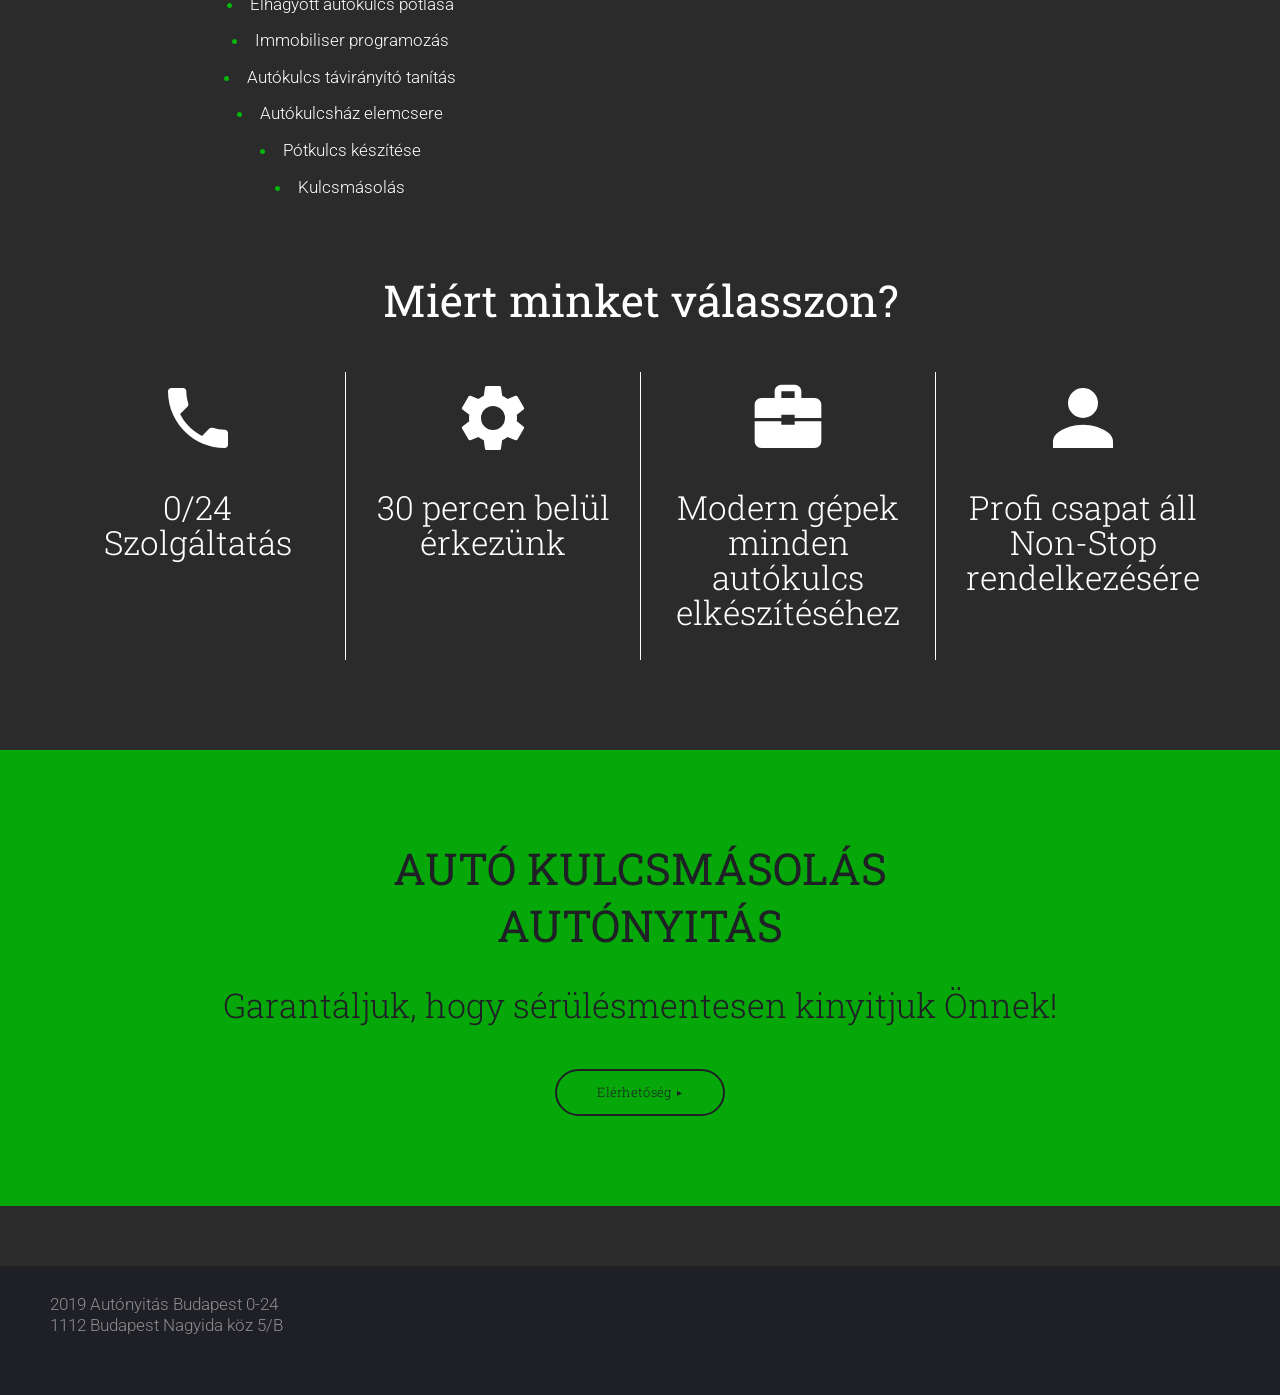
==== commit ad4b2139: "WhatsApp gomb a hívás gombok mellé Co-Authored-By: Claude Opus 5.5 <noreply@anthropic.com> Claude-Se" ====
--- a/about-us/index.html
+++ b/about-us/index.html
@@ -80,6 +80,7 @@
   </div>
 </footer>
 <a class="float-call" href="tel:+36306850133" aria-label="Hívás: +36306850133"><svg viewBox="0 0 24 24" aria-hidden="true"><path d="M6.62 10.79c1.44 2.83 3.76 5.14 6.59 6.59l2.2-2.2c.27-.27.67-.36 1.02-.24 1.12.37 2.33.57 3.57.57.55 0 1 .45 1 1V20c0 .55-.45 1-1 1C10.61 21 3 13.39 3 4c0-.55.45-1 1-1h3.5c.55 0 1 .45 1 1 0 1.25.2 2.45.57 3.57.11.35.03.74-.25 1.02l-2.2 2.2z"/></svg></a>
+<a class="float-wa" href="https://wa.me/36306850133?text=%C3%9Cdv%C3%B6zl%C3%B6m%21%20Az%20autokulcsmasolo.com%20oldalr%C3%B3l%20%C3%ADrok." target="_blank" rel="noopener" aria-label="Üzenet WhatsAppon: +36306850133"><svg viewBox="0 0 24 24" aria-hidden="true"><path fill="currentColor" d="M17.47 14.38c-.3-.15-1.76-.87-2.03-.97-.27-.1-.47-.15-.67.15-.2.3-.77.97-.94 1.17-.17.2-.35.22-.65.07-.3-.15-1.26-.46-2.4-1.48-.89-.79-1.49-1.77-1.66-2.07-.17-.3-.02-.46.13-.61.13-.13.3-.35.45-.52.15-.17.2-.3.3-.5.1-.2.05-.37-.03-.52-.07-.15-.67-1.62-.92-2.22-.24-.58-.49-.5-.67-.51h-.57c-.2 0-.52.07-.79.37-.27.3-1.04 1.02-1.04 2.48s1.07 2.88 1.21 3.08c.15.2 2.1 3.2 5.08 4.49.71.31 1.26.49 1.69.63.71.23 1.36.19 1.87.12.57-.09 1.76-.72 2.01-1.41.25-.69.25-1.29.17-1.41-.07-.13-.27-.2-.57-.35zM12.04 21.5h-.01a9.4 9.4 0 01-4.8-1.31l-.34-.2-3.57.94.95-3.48-.22-.36a9.4 9.4 0 01-1.44-5.02c0-5.2 4.23-9.43 9.44-9.43a9.37 9.37 0 016.67 2.77 9.37 9.37 0 012.76 6.67c0 5.2-4.23 9.43-9.44 9.43zm8.03-17.46A11.3 11.3 0 0012.04.7C5.8.7.71 5.78.71 12.03c0 2 .52 3.95 1.52 5.66L.62 23.3l5.74-1.5a11.3 11.3 0 005.42 1.38h.01c6.25 0 11.33-5.08 11.33-11.33 0-3.03-1.18-5.87-3.32-8.01z"/></svg></a>
 <button class="to-top" type="button" aria-label="Vissza az oldal tetejére"></button>
 <script>
 (function () {
--- a/assets/style.css
+++ b/assets/style.css
@@ -330,7 +330,11 @@
 }
 .nowait p.big { font-family: var(--sans); font-weight: 500; font-size: clamp(22px, 3.2vw, 40px); line-height: 1.38; text-transform: uppercase; margin-bottom: 100px; }
 .nowait p.serif { font-family: Georgia, "Times New Roman", serif; font-size: clamp(20px, 2.7vw, 34px); line-height: 1.2; text-transform: uppercase; letter-spacing: .03em; margin: 0; }
-.nowait-btn { text-align: center; margin-top: -2px; }
+.nowait-btn { display: flex; flex-wrap: wrap; justify-content: center; gap: 12px; margin-top: -2px; }
+.btn-wa { background: #25d366; border-color: #25d366; }
+.btn-wa:hover { background: #3ee07a; }
+.btn-wa::after { content: none; }
+.btn-wa svg { width: 18px; height: 18px; }
 @media (max-width: 560px) { .nowait p.big { margin-bottom: 50px; } }
 
 /* ---------- Kapcsolat (főoldal) ---------- */
@@ -530,6 +534,13 @@
 }
 .float-call svg { width: 42px; height: 42px; fill: var(--green-dark); }
 @keyframes ring { 0%, 86%, 100% { transform: translateY(-50%) rotate(0); } 89% { transform: translateY(-50%) rotate(-12deg); } 92% { transform: translateY(-50%) rotate(12deg); } 95% { transform: translateY(-50%) rotate(-8deg); } }
+.float-wa {
+  position: fixed; left: 28px; top: calc(50% + 56px); z-index: 40;
+  width: 64px; height: 64px; border-radius: 50%; background: #25d366; color: #fff;
+  display: grid; place-items: center; box-shadow: 0 4px 16px rgba(0, 0, 0, .35);
+}
+.float-wa svg { width: 36px; height: 36px; }
+.float-wa:hover { background: #1ebe5a; }
 .to-top {
   position: fixed; right: 20px; top: 50%; z-index: 40; width: 55px; height: 55px; border-radius: 50%;
   background: var(--green-dark); color: #fff; border: 0; cursor: pointer; display: none; place-items: center;
@@ -539,6 +550,8 @@
 @media (max-width: 600px) {
   .float-call { top: auto; bottom: 18px; transform: none; width: 62px; height: 62px; animation: none; }
   .float-call svg { width: 32px; height: 32px; }
+  .float-wa { left: 92px; top: auto; bottom: 18px; width: 62px; height: 62px; }
+  .float-wa svg { width: 34px; height: 34px; }
   .to-top { top: auto; bottom: 22px; }
 }
 @media (prefers-reduced-motion: reduce) {
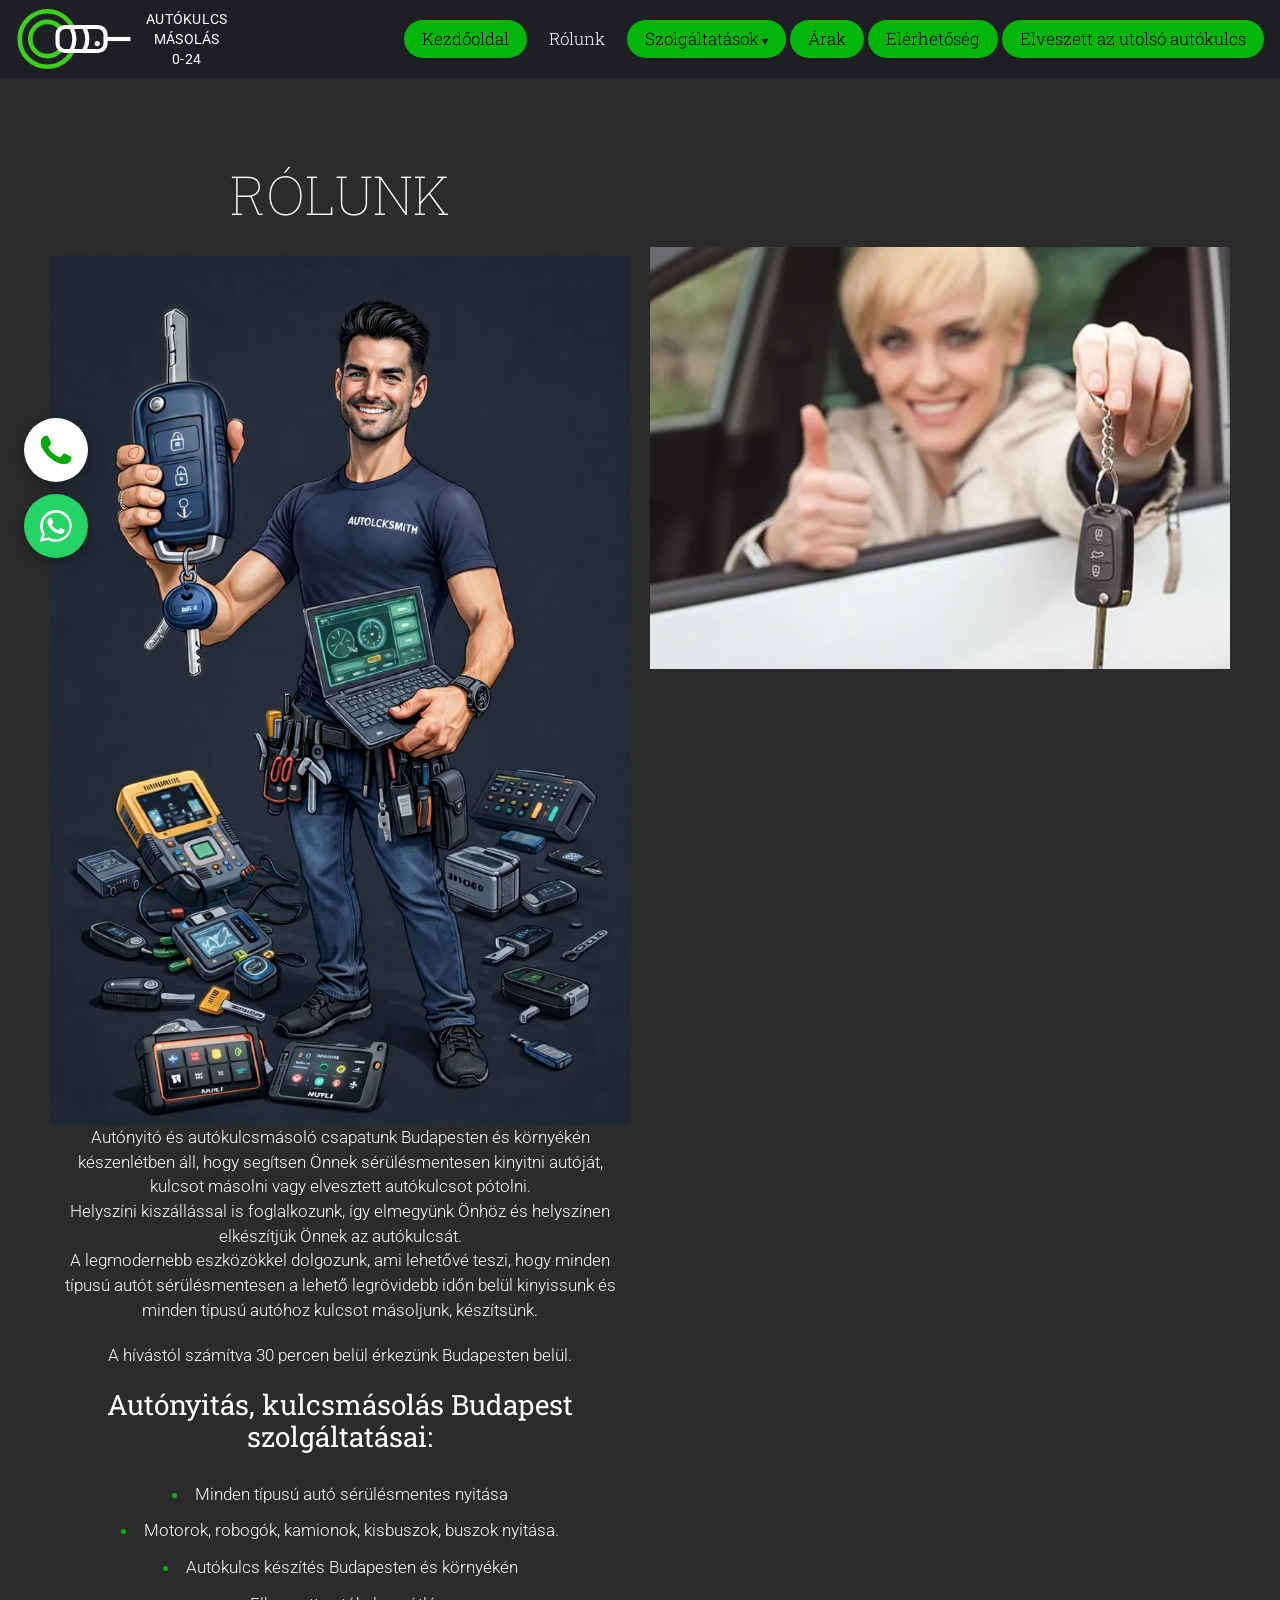
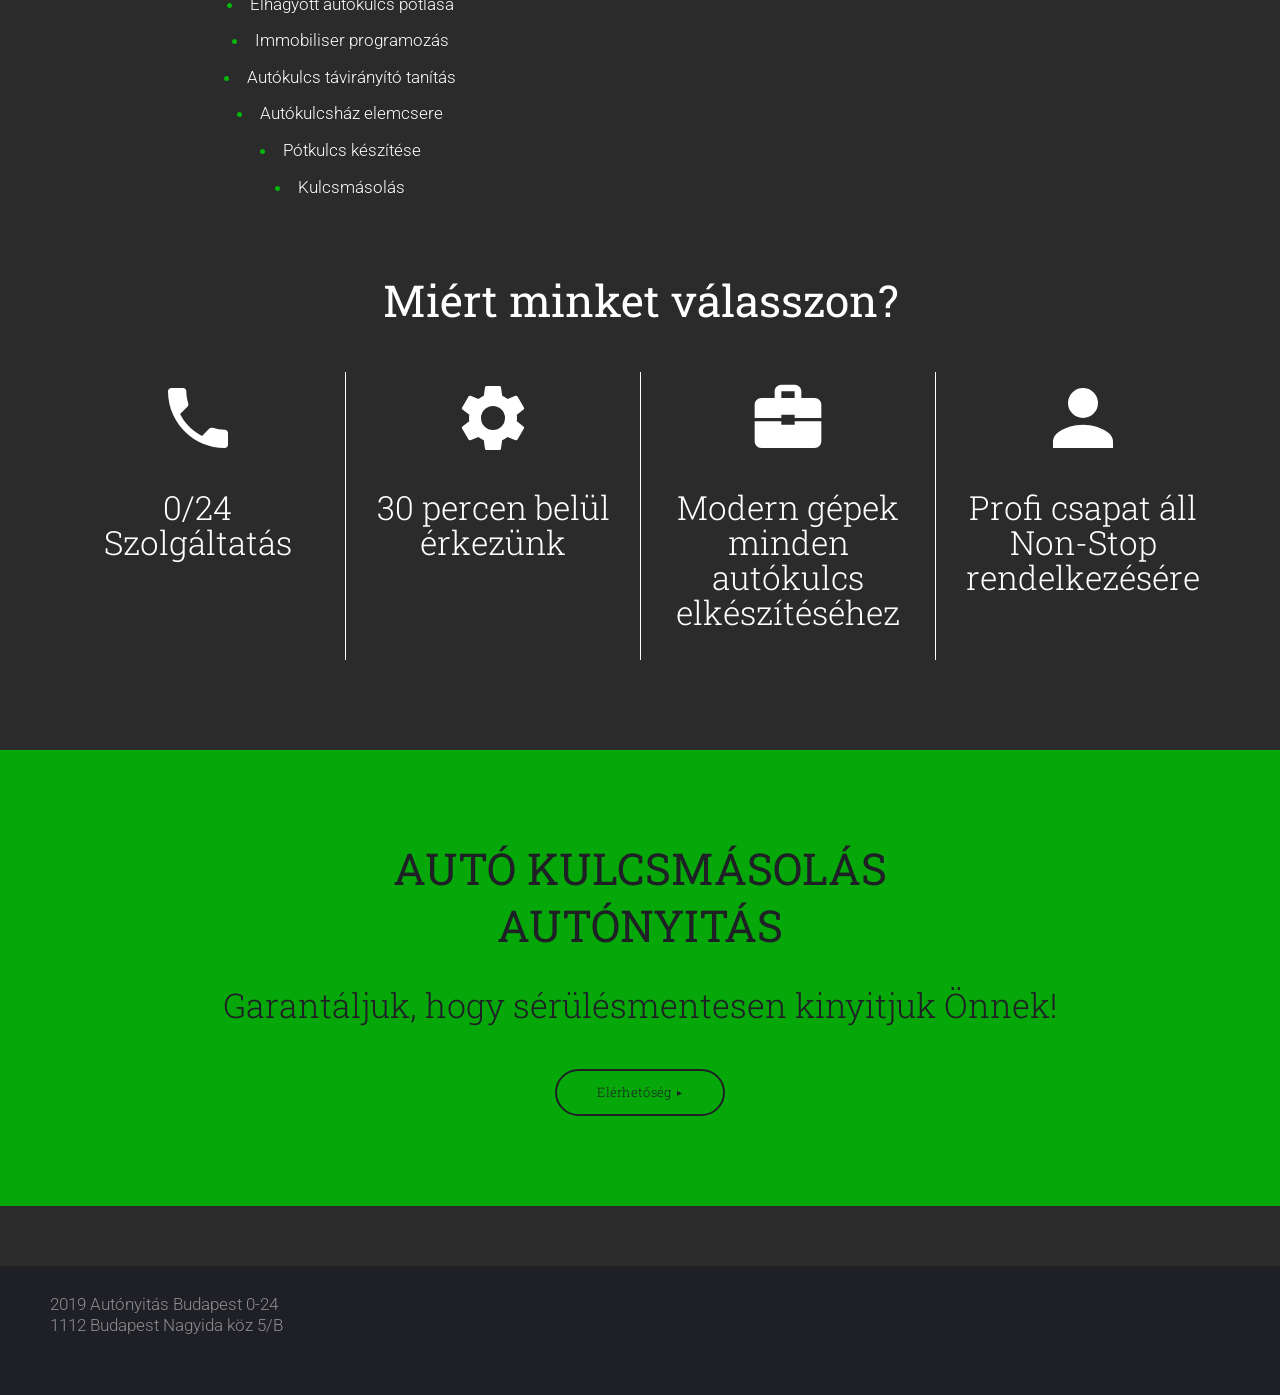
==== commit ce41af5b: "Hívás gomb: fehér háttér, WhatsApp-stílusú telefonkagyló ikon Co-Authored-By: Claude Opus 5.5 <norep" ====
--- a/about-us/index.html
+++ b/about-us/index.html
@@ -5,7 +5,7 @@
 <meta name="viewport" content="width=device-width, initial-scale=1">
 <title>Rólunk | Autókulcs Másolás 0-24 Budapest</title>
 <meta name="description" content="Autónyitó és autókulcsmásoló csapatunk Budapesten és környékén 0-24 órában, helyszíni kiszállással áll rendelkezésére.">
-<meta name="robots" content="index, follow">
+<meta name="robots" content="noindex, nofollow">
 <link rel="canonical" href="https://autokulcsmasolo.com/about-us/">
 <meta property="og:type" content="website">
 <meta property="og:locale" content="hu_HU">
@@ -79,7 +79,7 @@
     <p>1112 Budapest Nagyida köz 5/B</p>
   </div>
 </footer>
-<a class="float-call" href="tel:+36306850133" aria-label="Hívás: +36306850133"><svg viewBox="0 0 24 24" aria-hidden="true"><path d="M6.62 10.79c1.44 2.83 3.76 5.14 6.59 6.59l2.2-2.2c.27-.27.67-.36 1.02-.24 1.12.37 2.33.57 3.57.57.55 0 1 .45 1 1V20c0 .55-.45 1-1 1C10.61 21 3 13.39 3 4c0-.55.45-1 1-1h3.5c.55 0 1 .45 1 1 0 1.25.2 2.45.57 3.57.11.35.03.74-.25 1.02l-2.2 2.2z"/></svg></a>
+<a class="float-call" href="tel:+36306850133" aria-label="Hívás: +36306850133"><svg viewBox="5.3 5.3 13.4 13.4" aria-hidden="true"><path d="M17.47 14.38c-.3-.15-1.76-.87-2.03-.97-.27-.1-.47-.15-.67.15-.2.3-.77.97-.94 1.17-.17.2-.35.22-.65.07-.3-.15-1.26-.46-2.4-1.48-.89-.79-1.49-1.77-1.66-2.07-.17-.3-.02-.46.13-.61.13-.13.3-.35.45-.52.15-.17.2-.3.3-.5.1-.2.05-.37-.03-.52-.07-.15-.67-1.62-.92-2.22-.24-.58-.49-.5-.67-.51h-.57c-.2 0-.52.07-.79.37-.27.3-1.04 1.02-1.04 2.48s1.07 2.88 1.21 3.08c.15.2 2.1 3.2 5.08 4.49.71.31 1.26.49 1.69.63.71.23 1.36.19 1.87.12.57-.09 1.76-.72 2.01-1.41.25-.69.25-1.29.17-1.41-.07-.13-.27-.2-.57-.35z"/></svg></a>
 <a class="float-wa" href="https://wa.me/36306850133?text=%C3%9Cdv%C3%B6zl%C3%B6m%21%20Az%20autokulcsmasolo.com%20oldalr%C3%B3l%20%C3%ADrok." target="_blank" rel="noopener" aria-label="Üzenet WhatsAppon: +36306850133"><svg viewBox="0 0 24 24" aria-hidden="true"><path fill="currentColor" d="M17.47 14.38c-.3-.15-1.76-.87-2.03-.97-.27-.1-.47-.15-.67.15-.2.3-.77.97-.94 1.17-.17.2-.35.22-.65.07-.3-.15-1.26-.46-2.4-1.48-.89-.79-1.49-1.77-1.66-2.07-.17-.3-.02-.46.13-.61.13-.13.3-.35.45-.52.15-.17.2-.3.3-.5.1-.2.05-.37-.03-.52-.07-.15-.67-1.62-.92-2.22-.24-.58-.49-.5-.67-.51h-.57c-.2 0-.52.07-.79.37-.27.3-1.04 1.02-1.04 2.48s1.07 2.88 1.21 3.08c.15.2 2.1 3.2 5.08 4.49.71.31 1.26.49 1.69.63.71.23 1.36.19 1.87.12.57-.09 1.76-.72 2.01-1.41.25-.69.25-1.29.17-1.41-.07-.13-.27-.2-.57-.35zM12.04 21.5h-.01a9.4 9.4 0 01-4.8-1.31l-.34-.2-3.57.94.95-3.48-.22-.36a9.4 9.4 0 01-1.44-5.02c0-5.2 4.23-9.43 9.44-9.43a9.37 9.37 0 016.67 2.77 9.37 9.37 0 012.76 6.67c0 5.2-4.23 9.43-9.44 9.43zm8.03-17.46A11.3 11.3 0 0012.04.7C5.8.7.71 5.78.71 12.03c0 2 .52 3.95 1.52 5.66L.62 23.3l5.74-1.5a11.3 11.3 0 005.42 1.38h.01c6.25 0 11.33-5.08 11.33-11.33 0-3.03-1.18-5.87-3.32-8.01z"/></svg></a>
 <button class="to-top" type="button" aria-label="Vissza az oldal tetejére"></button>
 <script>
--- a/assets/style.css
+++ b/assets/style.css
@@ -527,19 +527,20 @@
 
 /* ---------- Lebegő gombok ---------- */
 .float-call {
-  position: fixed; left: 20px; top: 50%; transform: translateY(-50%); z-index: 40;
-  width: 80px; height: 80px; border-radius: 50%; background: #fff;
+  position: fixed; left: 24px; top: 50%; transform: translateY(-50%); z-index: 40;
+  width: 64px; height: 64px; border-radius: 50%; background: #fff;
   display: grid; place-items: center; box-shadow: 0 4px 16px rgba(0, 0, 0, .35);
   animation: ring 3s ease-in-out infinite;
 }
-.float-call svg { width: 42px; height: 42px; fill: var(--green-dark); }
+.float-call svg { width: 34px; height: 34px; fill: var(--green-dark); }
+.float-call:hover { background: #eafbe9; }
 @keyframes ring { 0%, 86%, 100% { transform: translateY(-50%) rotate(0); } 89% { transform: translateY(-50%) rotate(-12deg); } 92% { transform: translateY(-50%) rotate(12deg); } 95% { transform: translateY(-50%) rotate(-8deg); } }
 .float-wa {
-  position: fixed; left: 28px; top: calc(50% + 56px); z-index: 40;
+  position: fixed; left: 24px; top: calc(50% + 44px); z-index: 40;
   width: 64px; height: 64px; border-radius: 50%; background: #25d366; color: #fff;
   display: grid; place-items: center; box-shadow: 0 4px 16px rgba(0, 0, 0, .35);
 }
-.float-wa svg { width: 36px; height: 36px; }
+.float-wa svg { width: 34px; height: 34px; }
 .float-wa:hover { background: #1ebe5a; }
 .to-top {
   position: fixed; right: 20px; top: 50%; z-index: 40; width: 55px; height: 55px; border-radius: 50%;
@@ -550,8 +551,8 @@
 @media (max-width: 600px) {
   .float-call { top: auto; bottom: 18px; transform: none; width: 62px; height: 62px; animation: none; }
   .float-call svg { width: 32px; height: 32px; }
-  .float-wa { left: 92px; top: auto; bottom: 18px; width: 62px; height: 62px; }
-  .float-wa svg { width: 34px; height: 34px; }
+  .float-wa { left: 100px; top: auto; bottom: 18px; width: 62px; height: 62px; }
+  .float-wa svg { width: 32px; height: 32px; }
   .to-top { top: auto; bottom: 22px; }
 }
 @media (prefers-reduced-motion: reduce) {
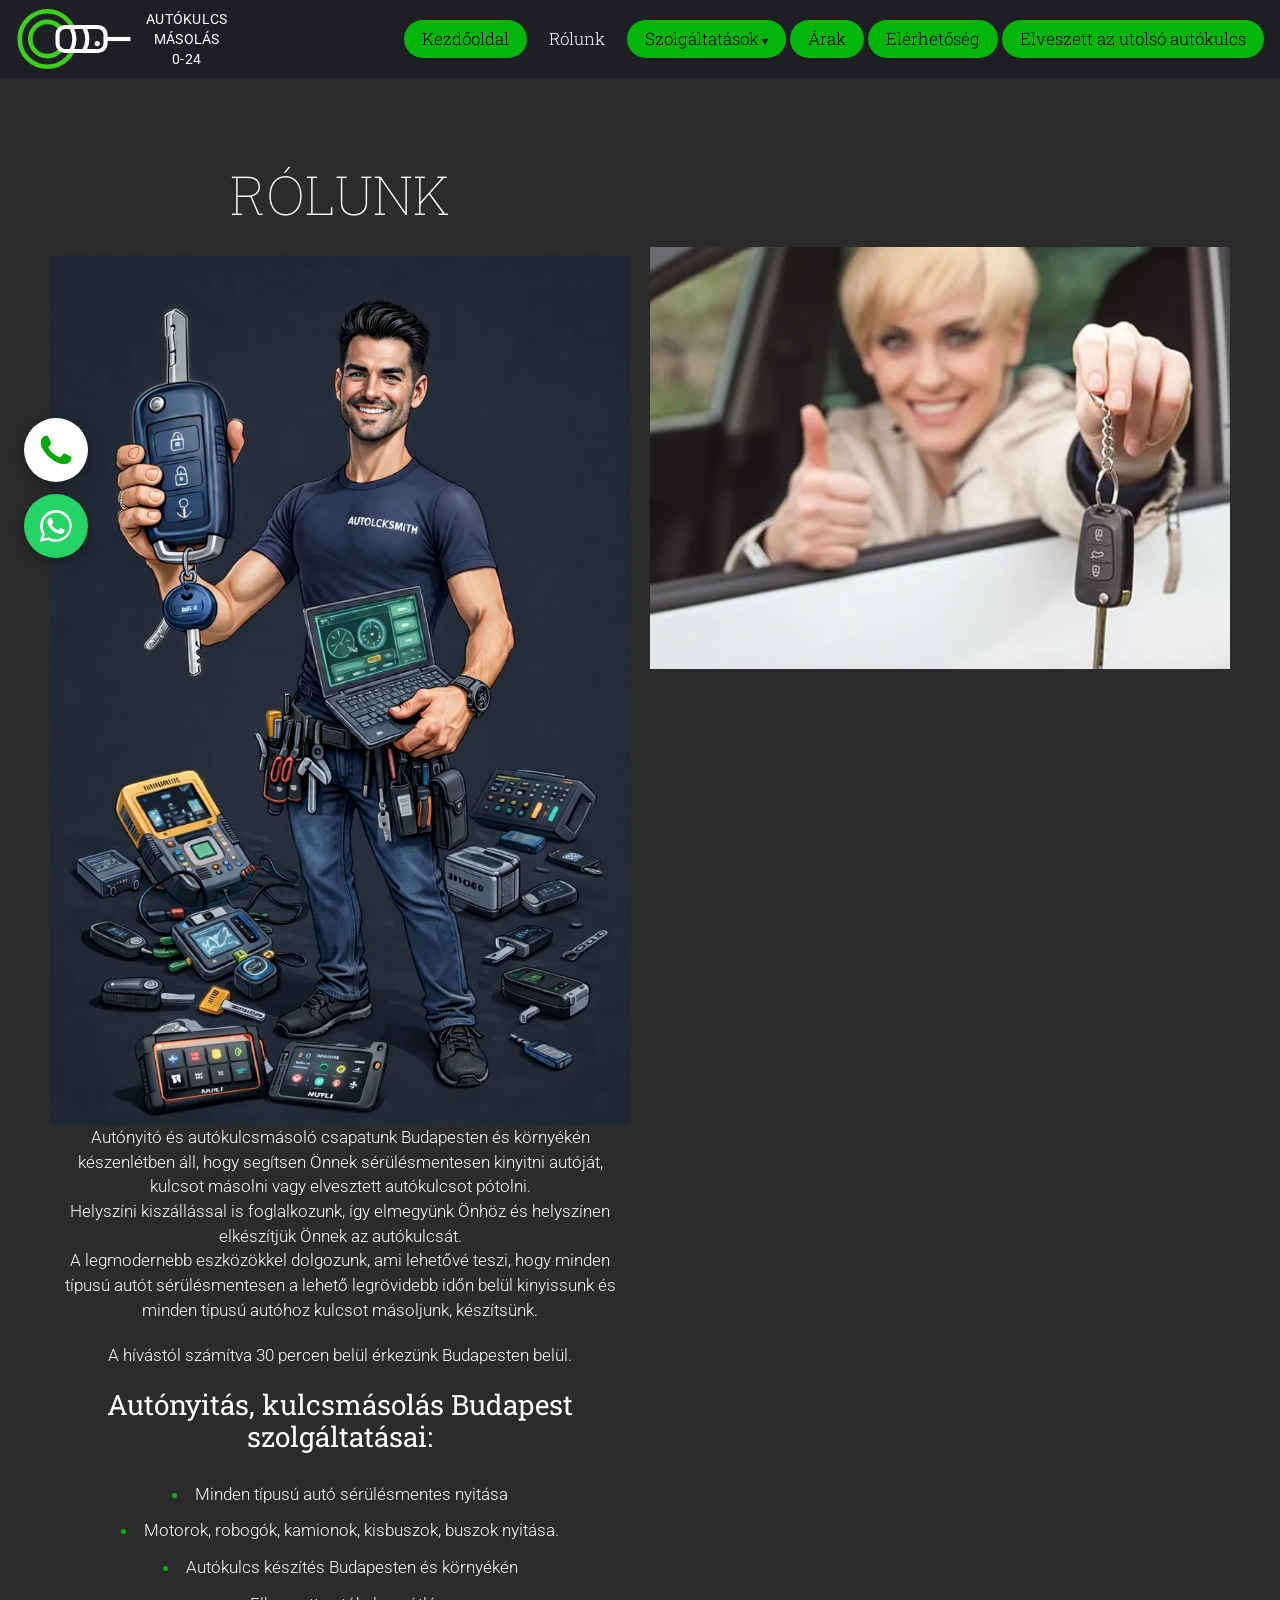
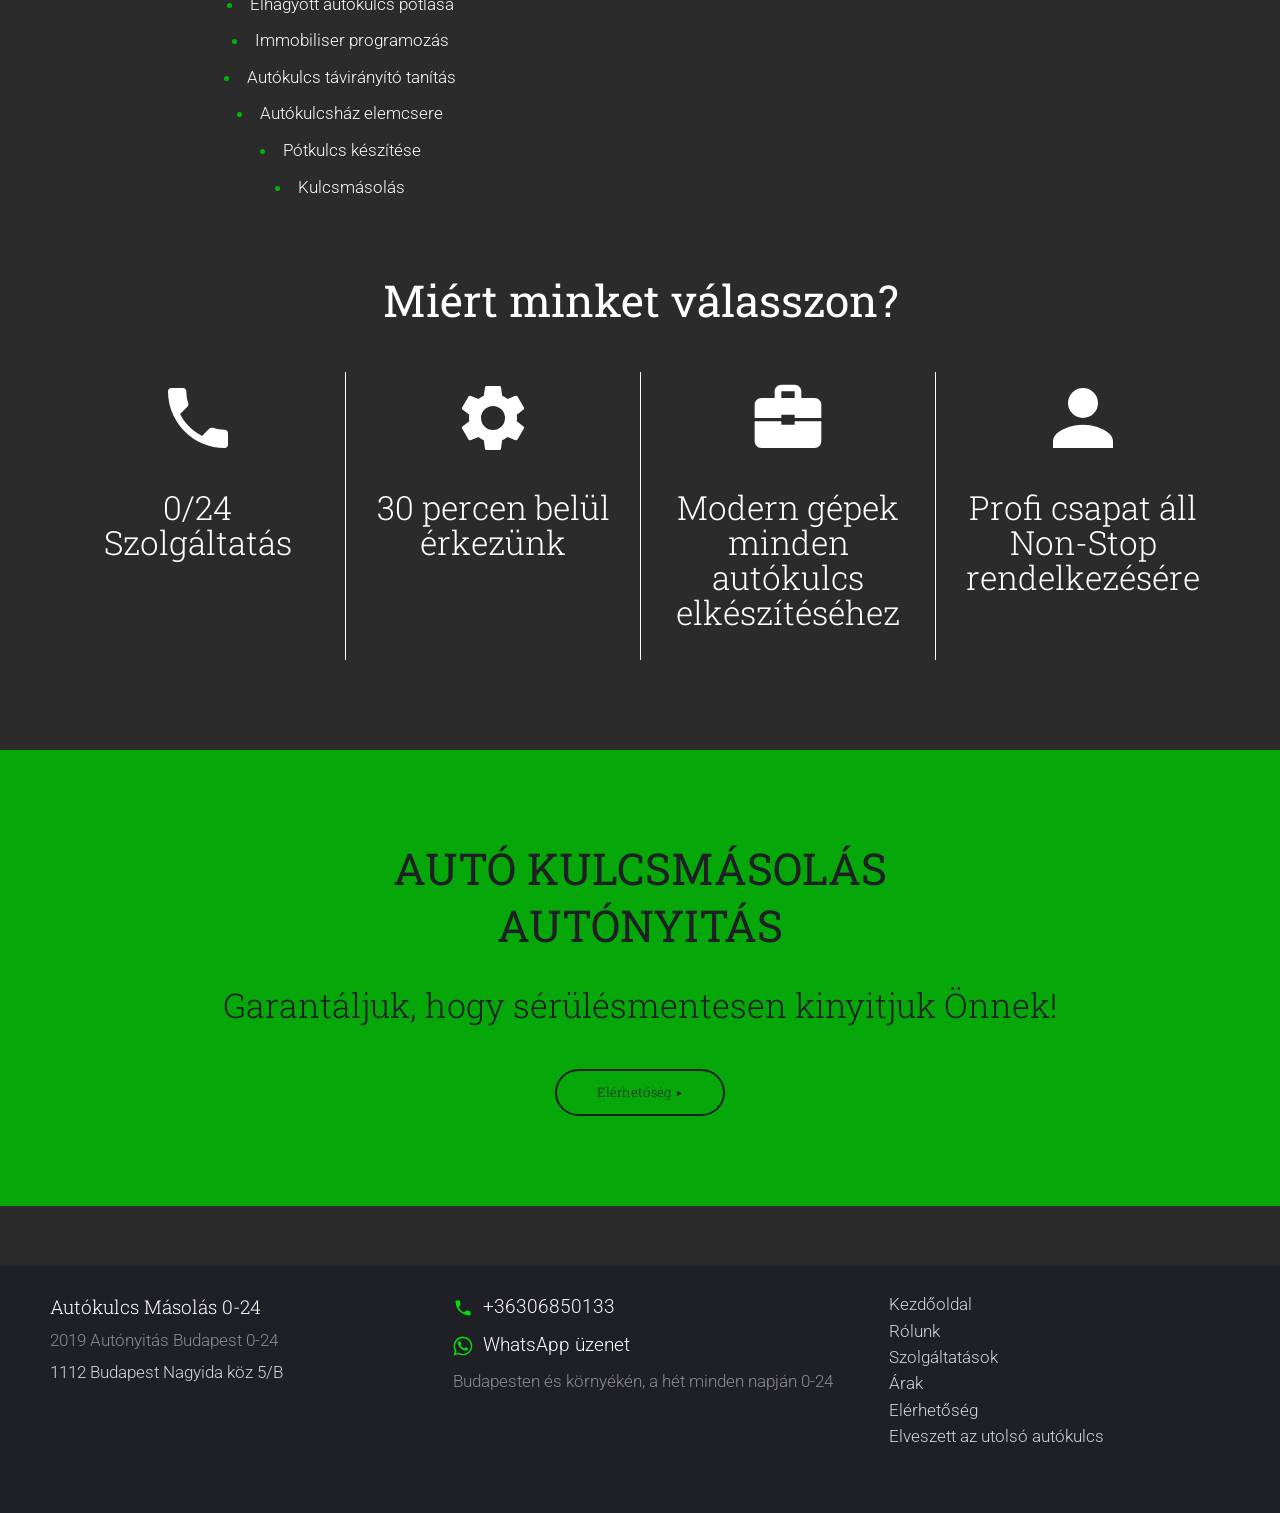
==== commit f00afbe7: "Közvetlen hívás és WhatsApp gombok, bővebb lábléc, cím a strukturált adatokban Co-Authored-By: Claud" ====
--- a/about-us/index.html
+++ b/about-us/index.html
@@ -74,9 +74,18 @@
 
 </main>
 <footer class="site-footer">
-  <div class="wrap">
-    <p>2019 Autónyitás Budapest 0-24</p>
-    <p>1112 Budapest Nagyida köz 5/B</p>
+  <div class="wrap footer-grid">
+    <div>
+      <p class="f-name">Autókulcs Másolás 0-24</p>
+      <p>2019 Autónyitás Budapest 0-24</p>
+      <p><a href="https://www.google.com/maps/search/?api=1&amp;query=1112+Budapest+Nagyida+k%C3%B6z+5%2FB" target="_blank" rel="noopener">1112 Budapest Nagyida köz 5/B</a></p>
+    </div>
+    <div>
+      <p><a class="f-big" href="tel:+36306850133"><svg viewBox="0 0 24 24" aria-hidden="true"><path fill="currentColor" d="M6.62 10.79c1.44 2.83 3.76 5.14 6.59 6.59l2.2-2.2c.27-.27.67-.36 1.02-.24 1.12.37 2.33.57 3.57.57.55 0 1 .45 1 1V20c0 .55-.45 1-1 1C10.61 21 3 13.39 3 4c0-.55.45-1 1-1h3.5c.55 0 1 .45 1 1 0 1.25.2 2.45.57 3.57.11.35.03.74-.25 1.02l-2.2 2.2z"/></svg>+36306850133</a></p>
+      <p><a class="f-big" href="https://wa.me/36306850133?text=%C3%9Cdv%C3%B6zl%C3%B6m%21%20Az%20autokulcsmasolo.com%20oldalr%C3%B3l%20%C3%ADrok." target="_blank" rel="noopener"><svg viewBox="0 0 24 24" aria-hidden="true"><path fill="currentColor" d="M17.47 14.38c-.3-.15-1.76-.87-2.03-.97-.27-.1-.47-.15-.67.15-.2.3-.77.97-.94 1.17-.17.2-.35.22-.65.07-.3-.15-1.26-.46-2.4-1.48-.89-.79-1.49-1.77-1.66-2.07-.17-.3-.02-.46.13-.61.13-.13.3-.35.45-.52.15-.17.2-.3.3-.5.1-.2.05-.37-.03-.52-.07-.15-.67-1.62-.92-2.22-.24-.58-.49-.5-.67-.51h-.57c-.2 0-.52.07-.79.37-.27.3-1.04 1.02-1.04 2.48s1.07 2.88 1.21 3.08c.15.2 2.1 3.2 5.08 4.49.71.31 1.26.49 1.69.63.71.23 1.36.19 1.87.12.57-.09 1.76-.72 2.01-1.41.25-.69.25-1.29.17-1.41-.07-.13-.27-.2-.57-.35zM12.04 21.5h-.01a9.4 9.4 0 01-4.8-1.31l-.34-.2-3.57.94.95-3.48-.22-.36a9.4 9.4 0 01-1.44-5.02c0-5.2 4.23-9.43 9.44-9.43a9.37 9.37 0 016.67 2.77 9.37 9.37 0 012.76 6.67c0 5.2-4.23 9.43-9.44 9.43zm8.03-17.46A11.3 11.3 0 0012.04.7C5.8.7.71 5.78.71 12.03c0 2 .52 3.95 1.52 5.66L.62 23.3l5.74-1.5a11.3 11.3 0 005.42 1.38h.01c6.25 0 11.33-5.08 11.33-11.33 0-3.03-1.18-5.87-3.32-8.01z"/></svg>WhatsApp üzenet</a></p>
+      <p>Budapesten és környékén, a hét minden napján 0-24</p>
+    </div>
+    <nav aria-label="Lábléc menü"><ul class="f-links"><li><a href="../">Kezdőoldal</a></li><li><a href="../about-us/">Rólunk</a></li><li><a href="../services/">Szolgáltatások</a></li><li><a href="../arak/">Árak</a></li><li><a href="../contacts/">Elérhetőség</a></li><li><a href="../eveszettautokulcs/">Elveszett az utolsó autókulcs</a></li></ul></nav>
   </div>
 </footer>
 <a class="float-call" href="tel:+36306850133" aria-label="Hívás: +36306850133"><svg viewBox="5.3 5.3 13.4 13.4" aria-hidden="true"><path d="M17.47 14.38c-.3-.15-1.76-.87-2.03-.97-.27-.1-.47-.15-.67.15-.2.3-.77.97-.94 1.17-.17.2-.35.22-.65.07-.3-.15-1.26-.46-2.4-1.48-.89-.79-1.49-1.77-1.66-2.07-.17-.3-.02-.46.13-.61.13-.13.3-.35.45-.52.15-.17.2-.3.3-.5.1-.2.05-.37-.03-.52-.07-.15-.67-1.62-.92-2.22-.24-.58-.49-.5-.67-.51h-.57c-.2 0-.52.07-.79.37-.27.3-1.04 1.02-1.04 2.48s1.07 2.88 1.21 3.08c.15.2 2.1 3.2 5.08 4.49.71.31 1.26.49 1.69.63.71.23 1.36.19 1.87.12.57-.09 1.76-.72 2.01-1.41.25-.69.25-1.29.17-1.41-.07-.13-.27-.2-.57-.35z"/></svg></a>
--- a/assets/style.css
+++ b/assets/style.css
@@ -331,10 +331,19 @@
 .nowait p.big { font-family: var(--sans); font-weight: 500; font-size: clamp(22px, 3.2vw, 40px); line-height: 1.38; text-transform: uppercase; margin-bottom: 100px; }
 .nowait p.serif { font-family: Georgia, "Times New Roman", serif; font-size: clamp(20px, 2.7vw, 34px); line-height: 1.2; text-transform: uppercase; letter-spacing: .03em; margin: 0; }
 .nowait-btn { display: flex; flex-wrap: wrap; justify-content: center; gap: 12px; margin-top: -2px; }
+.cta-row { display: flex; flex-wrap: wrap; justify-content: center; gap: 12px; }
+.cta-row .btn { min-width: 150px; padding-inline: 24px; }
+.btn-call::after { content: none; }
+.btn-call svg, .btn-wa svg { width: 18px; height: 18px; flex-shrink: 0; }
+.greenband .btn-call { background: var(--ink); border-color: var(--ink); color: #fff; }
+.greenband .btn-call:hover { background: #000; }
+.hero-cta { max-width: 1024px; margin: 0 auto; padding: 20px 16px; background: #14141d; }
+.pricing-bottom .cta-row { padding: 34px 16px 0; }
+.reach .cta-row { margin: 18px 0 40px; }
+.wa-one { text-align: center; margin: 22px 0 0; }
 .btn-wa { background: #25d366; border-color: #25d366; }
 .btn-wa:hover { background: #3ee07a; }
 .btn-wa::after { content: none; }
-.btn-wa svg { width: 18px; height: 18px; }
 @media (max-width: 560px) { .nowait p.big { margin-bottom: 50px; } }
 
 /* ---------- Kapcsolat (főoldal) ---------- */
@@ -459,8 +468,8 @@
 .price-contact a { text-decoration: none; }
 .price-contact .n { display: block; font-size: clamp(30px, 4.6vw, 46px); letter-spacing: .02em; }
 .price-contact .w { display: block; font-size: clamp(18px, 2.7vw, 30px); color: var(--green-light); }
-.pricing-bottom { height: 120px; }
-@media (max-width: 640px) { .price-frame { margin: 20px 10px 0; padding: 14px 14px 20px; } .pricing-bottom { height: 40px; } }
+.pricing-bottom { padding-bottom: 80px; }
+@media (max-width: 640px) { .price-frame { margin: 20px 10px 0; padding: 14px 14px 20px; } .pricing-bottom { padding-bottom: 36px; } }
 
 /* Kapcsolat oldal */
 .contact-card { max-width: 1024px; margin: 0 auto; padding: 70px 30px 80px; background: radial-gradient(ellipse at 50% 0, rgba(7, 218, 12, .12), transparent 60%), #141514; }
@@ -524,6 +533,16 @@
 /* ---------- Lábléc ---------- */
 .site-footer { background: var(--bg-dark); color: var(--muted); padding: 28px 0 60px; margin-top: 60px; font-size: 17px; line-height: 1.2; }
 .site-footer p { margin: 0; }
+.footer-grid { display: grid; grid-template-columns: 1.1fr 1.2fr 1fr; gap: 28px; }
+.footer-grid p { margin: 0 0 8px; line-height: 1.4; }
+.site-footer a { color: #d6d6d8; text-decoration: none; }
+.site-footer a:hover { color: var(--green-bright); }
+.f-name { color: #fff; font-family: var(--slab); font-size: 19px; }
+.f-big { display: inline-flex; align-items: center; gap: 10px; font-size: 19px; color: #fff !important; }
+.f-big svg { width: 20px; height: 20px; color: var(--green-bright); }
+.f-links { list-style: none; margin: 0; padding: 0; columns: 1; }
+.f-links li { margin-bottom: 6px; }
+@media (max-width: 860px) { .footer-grid { grid-template-columns: 1fr; gap: 18px; } .site-footer { padding-bottom: 100px; } }
 
 /* ---------- Lebegő gombok ---------- */
 .float-call {
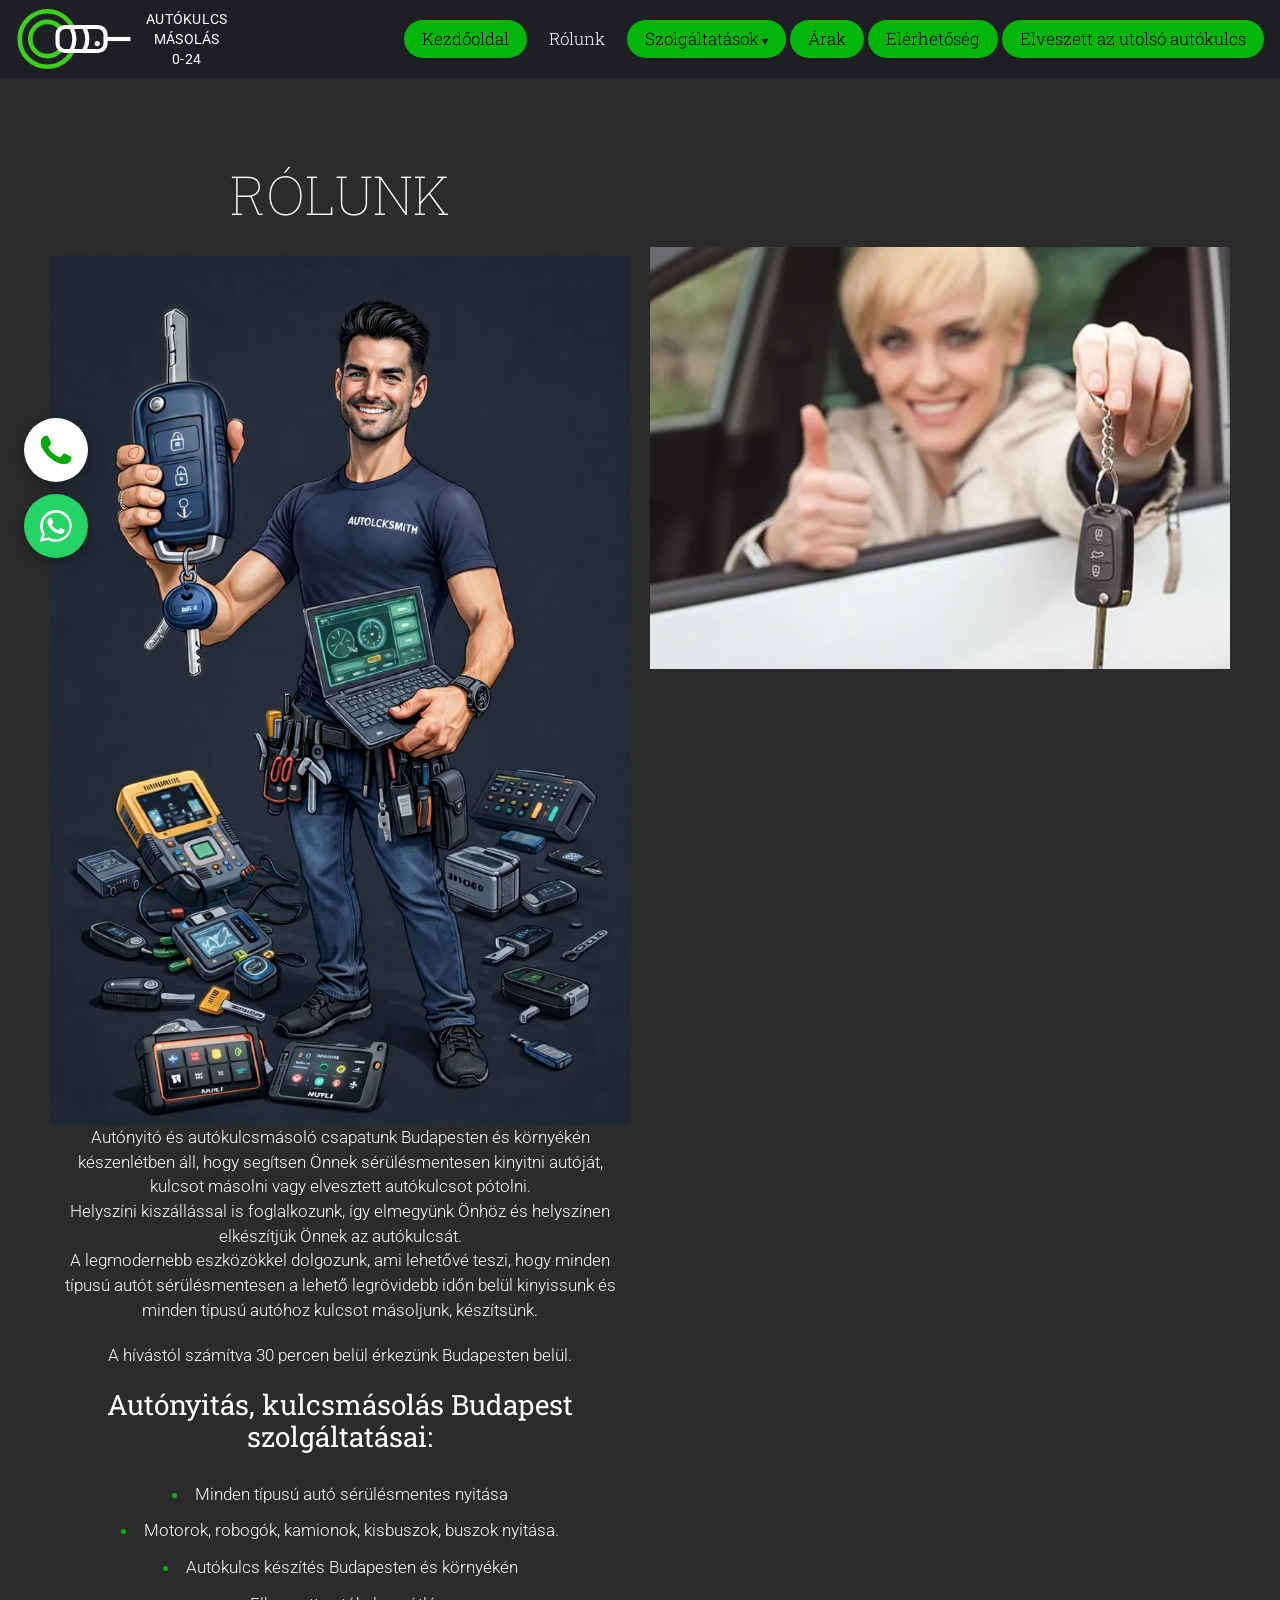
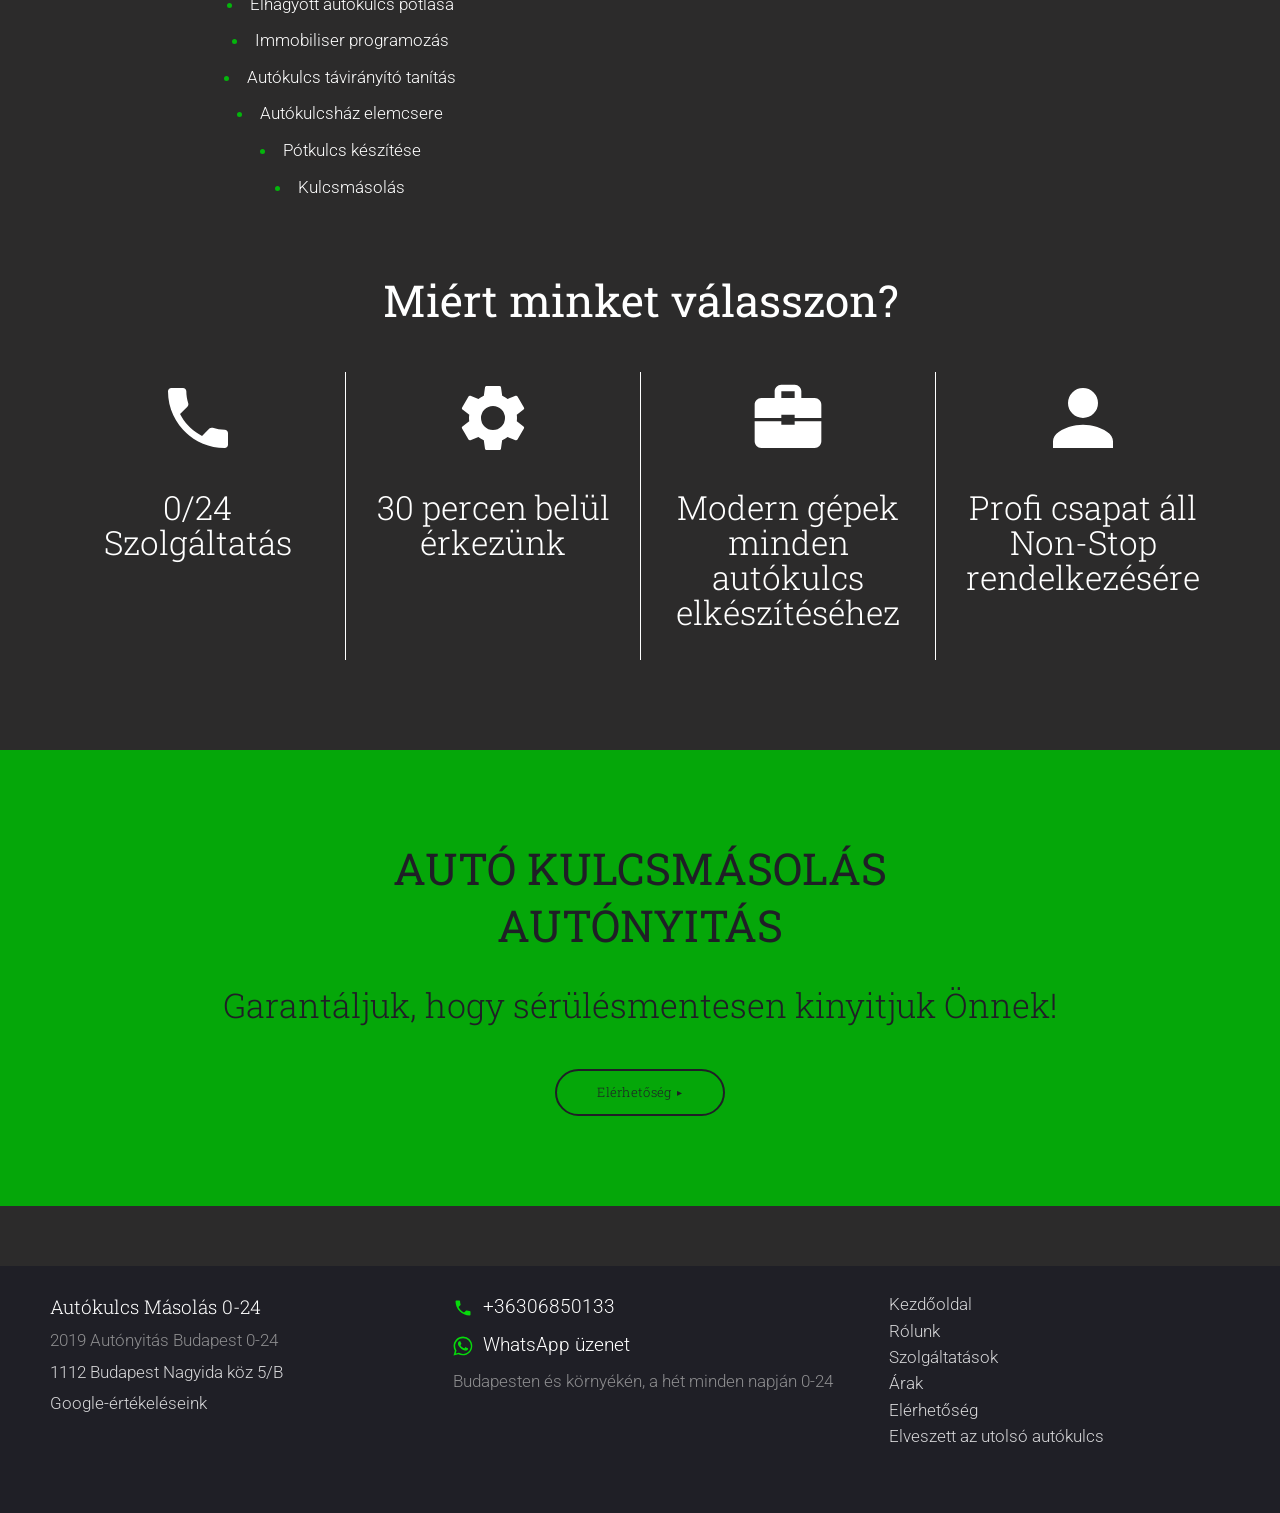
==== commit dd13cb88: "Google-értékelések gomb a vélemények alatt és a láblécben Co-Authored-By: Claude Opus 5.5 <noreply@a" ====
--- a/about-us/index.html
+++ b/about-us/index.html
@@ -5,7 +5,7 @@
 <meta name="viewport" content="width=device-width, initial-scale=1">
 <title>Rólunk | Autókulcs Másolás 0-24 Budapest</title>
 <meta name="description" content="Autónyitó és autókulcsmásoló csapatunk Budapesten és környékén 0-24 órában, helyszíni kiszállással áll rendelkezésére.">
-<meta name="robots" content="noindex, nofollow">
+<meta name="robots" content="index, follow">
 <link rel="canonical" href="https://autokulcsmasolo.com/about-us/">
 <meta property="og:type" content="website">
 <meta property="og:locale" content="hu_HU">
@@ -79,17 +79,18 @@
       <p class="f-name">Autókulcs Másolás 0-24</p>
       <p>2019 Autónyitás Budapest 0-24</p>
       <p><a href="https://www.google.com/maps/search/?api=1&amp;query=1112+Budapest+Nagyida+k%C3%B6z+5%2FB" target="_blank" rel="noopener">1112 Budapest Nagyida köz 5/B</a></p>
+      <p><a href="https://maps.app.goo.gl/zDASVpPmkzXWkJVB8" target="_blank" rel="noopener">Google-értékeléseink</a></p>
     </div>
     <div>
       <p><a class="f-big" href="tel:+36306850133"><svg viewBox="0 0 24 24" aria-hidden="true"><path fill="currentColor" d="M6.62 10.79c1.44 2.83 3.76 5.14 6.59 6.59l2.2-2.2c.27-.27.67-.36 1.02-.24 1.12.37 2.33.57 3.57.57.55 0 1 .45 1 1V20c0 .55-.45 1-1 1C10.61 21 3 13.39 3 4c0-.55.45-1 1-1h3.5c.55 0 1 .45 1 1 0 1.25.2 2.45.57 3.57.11.35.03.74-.25 1.02l-2.2 2.2z"/></svg>+36306850133</a></p>
-      <p><a class="f-big" href="https://wa.me/36306850133?text=%C3%9Cdv%C3%B6zl%C3%B6m%21%20Az%20autokulcsmasolo.com%20oldalr%C3%B3l%20%C3%ADrok." target="_blank" rel="noopener"><svg viewBox="0 0 24 24" aria-hidden="true"><path fill="currentColor" d="M17.47 14.38c-.3-.15-1.76-.87-2.03-.97-.27-.1-.47-.15-.67.15-.2.3-.77.97-.94 1.17-.17.2-.35.22-.65.07-.3-.15-1.26-.46-2.4-1.48-.89-.79-1.49-1.77-1.66-2.07-.17-.3-.02-.46.13-.61.13-.13.3-.35.45-.52.15-.17.2-.3.3-.5.1-.2.05-.37-.03-.52-.07-.15-.67-1.62-.92-2.22-.24-.58-.49-.5-.67-.51h-.57c-.2 0-.52.07-.79.37-.27.3-1.04 1.02-1.04 2.48s1.07 2.88 1.21 3.08c.15.2 2.1 3.2 5.08 4.49.71.31 1.26.49 1.69.63.71.23 1.36.19 1.87.12.57-.09 1.76-.72 2.01-1.41.25-.69.25-1.29.17-1.41-.07-.13-.27-.2-.57-.35zM12.04 21.5h-.01a9.4 9.4 0 01-4.8-1.31l-.34-.2-3.57.94.95-3.48-.22-.36a9.4 9.4 0 01-1.44-5.02c0-5.2 4.23-9.43 9.44-9.43a9.37 9.37 0 016.67 2.77 9.37 9.37 0 012.76 6.67c0 5.2-4.23 9.43-9.44 9.43zm8.03-17.46A11.3 11.3 0 0012.04.7C5.8.7.71 5.78.71 12.03c0 2 .52 3.95 1.52 5.66L.62 23.3l5.74-1.5a11.3 11.3 0 005.42 1.38h.01c6.25 0 11.33-5.08 11.33-11.33 0-3.03-1.18-5.87-3.32-8.01z"/></svg>WhatsApp üzenet</a></p>
+      <p><a class="f-big" href="https://wa.me/36306850133?text=%C3%9Cdv%C3%B6zl%C3%B6m%21%20Aut%C3%B3kulcs%20%C3%BCgyben%20szeretn%C3%A9k%20%C3%A9rdekl%C5%91dni%2C%20az%20autokulcsmasolo.com-on%20tal%C3%A1ltam%20az%20el%C3%A9rhet%C5%91s%C3%A9g%C3%A9t." target="_blank" rel="noopener"><svg viewBox="0 0 24 24" aria-hidden="true"><path fill="currentColor" d="M17.47 14.38c-.3-.15-1.76-.87-2.03-.97-.27-.1-.47-.15-.67.15-.2.3-.77.97-.94 1.17-.17.2-.35.22-.65.07-.3-.15-1.26-.46-2.4-1.48-.89-.79-1.49-1.77-1.66-2.07-.17-.3-.02-.46.13-.61.13-.13.3-.35.45-.52.15-.17.2-.3.3-.5.1-.2.05-.37-.03-.52-.07-.15-.67-1.62-.92-2.22-.24-.58-.49-.5-.67-.51h-.57c-.2 0-.52.07-.79.37-.27.3-1.04 1.02-1.04 2.48s1.07 2.88 1.21 3.08c.15.2 2.1 3.2 5.08 4.49.71.31 1.26.49 1.69.63.71.23 1.36.19 1.87.12.57-.09 1.76-.72 2.01-1.41.25-.69.25-1.29.17-1.41-.07-.13-.27-.2-.57-.35zM12.04 21.5h-.01a9.4 9.4 0 01-4.8-1.31l-.34-.2-3.57.94.95-3.48-.22-.36a9.4 9.4 0 01-1.44-5.02c0-5.2 4.23-9.43 9.44-9.43a9.37 9.37 0 016.67 2.77 9.37 9.37 0 012.76 6.67c0 5.2-4.23 9.43-9.44 9.43zm8.03-17.46A11.3 11.3 0 0012.04.7C5.8.7.71 5.78.71 12.03c0 2 .52 3.95 1.52 5.66L.62 23.3l5.74-1.5a11.3 11.3 0 005.42 1.38h.01c6.25 0 11.33-5.08 11.33-11.33 0-3.03-1.18-5.87-3.32-8.01z"/></svg>WhatsApp üzenet</a></p>
       <p>Budapesten és környékén, a hét minden napján 0-24</p>
     </div>
     <nav aria-label="Lábléc menü"><ul class="f-links"><li><a href="../">Kezdőoldal</a></li><li><a href="../about-us/">Rólunk</a></li><li><a href="../services/">Szolgáltatások</a></li><li><a href="../arak/">Árak</a></li><li><a href="../contacts/">Elérhetőség</a></li><li><a href="../eveszettautokulcs/">Elveszett az utolsó autókulcs</a></li></ul></nav>
   </div>
 </footer>
 <a class="float-call" href="tel:+36306850133" aria-label="Hívás: +36306850133"><svg viewBox="5.3 5.3 13.4 13.4" aria-hidden="true"><path d="M17.47 14.38c-.3-.15-1.76-.87-2.03-.97-.27-.1-.47-.15-.67.15-.2.3-.77.97-.94 1.17-.17.2-.35.22-.65.07-.3-.15-1.26-.46-2.4-1.48-.89-.79-1.49-1.77-1.66-2.07-.17-.3-.02-.46.13-.61.13-.13.3-.35.45-.52.15-.17.2-.3.3-.5.1-.2.05-.37-.03-.52-.07-.15-.67-1.62-.92-2.22-.24-.58-.49-.5-.67-.51h-.57c-.2 0-.52.07-.79.37-.27.3-1.04 1.02-1.04 2.48s1.07 2.88 1.21 3.08c.15.2 2.1 3.2 5.08 4.49.71.31 1.26.49 1.69.63.71.23 1.36.19 1.87.12.57-.09 1.76-.72 2.01-1.41.25-.69.25-1.29.17-1.41-.07-.13-.27-.2-.57-.35z"/></svg></a>
-<a class="float-wa" href="https://wa.me/36306850133?text=%C3%9Cdv%C3%B6zl%C3%B6m%21%20Az%20autokulcsmasolo.com%20oldalr%C3%B3l%20%C3%ADrok." target="_blank" rel="noopener" aria-label="Üzenet WhatsAppon: +36306850133"><svg viewBox="0 0 24 24" aria-hidden="true"><path fill="currentColor" d="M17.47 14.38c-.3-.15-1.76-.87-2.03-.97-.27-.1-.47-.15-.67.15-.2.3-.77.97-.94 1.17-.17.2-.35.22-.65.07-.3-.15-1.26-.46-2.4-1.48-.89-.79-1.49-1.77-1.66-2.07-.17-.3-.02-.46.13-.61.13-.13.3-.35.45-.52.15-.17.2-.3.3-.5.1-.2.05-.37-.03-.52-.07-.15-.67-1.62-.92-2.22-.24-.58-.49-.5-.67-.51h-.57c-.2 0-.52.07-.79.37-.27.3-1.04 1.02-1.04 2.48s1.07 2.88 1.21 3.08c.15.2 2.1 3.2 5.08 4.49.71.31 1.26.49 1.69.63.71.23 1.36.19 1.87.12.57-.09 1.76-.72 2.01-1.41.25-.69.25-1.29.17-1.41-.07-.13-.27-.2-.57-.35zM12.04 21.5h-.01a9.4 9.4 0 01-4.8-1.31l-.34-.2-3.57.94.95-3.48-.22-.36a9.4 9.4 0 01-1.44-5.02c0-5.2 4.23-9.43 9.44-9.43a9.37 9.37 0 016.67 2.77 9.37 9.37 0 012.76 6.67c0 5.2-4.23 9.43-9.44 9.43zm8.03-17.46A11.3 11.3 0 0012.04.7C5.8.7.71 5.78.71 12.03c0 2 .52 3.95 1.52 5.66L.62 23.3l5.74-1.5a11.3 11.3 0 005.42 1.38h.01c6.25 0 11.33-5.08 11.33-11.33 0-3.03-1.18-5.87-3.32-8.01z"/></svg></a>
+<a class="float-wa" href="https://wa.me/36306850133?text=%C3%9Cdv%C3%B6zl%C3%B6m%21%20Aut%C3%B3kulcs%20%C3%BCgyben%20szeretn%C3%A9k%20%C3%A9rdekl%C5%91dni%2C%20az%20autokulcsmasolo.com-on%20tal%C3%A1ltam%20az%20el%C3%A9rhet%C5%91s%C3%A9g%C3%A9t." target="_blank" rel="noopener" aria-label="Üzenet WhatsAppon: +36306850133"><svg viewBox="0 0 24 24" aria-hidden="true"><path fill="currentColor" d="M17.47 14.38c-.3-.15-1.76-.87-2.03-.97-.27-.1-.47-.15-.67.15-.2.3-.77.97-.94 1.17-.17.2-.35.22-.65.07-.3-.15-1.26-.46-2.4-1.48-.89-.79-1.49-1.77-1.66-2.07-.17-.3-.02-.46.13-.61.13-.13.3-.35.45-.52.15-.17.2-.3.3-.5.1-.2.05-.37-.03-.52-.07-.15-.67-1.62-.92-2.22-.24-.58-.49-.5-.67-.51h-.57c-.2 0-.52.07-.79.37-.27.3-1.04 1.02-1.04 2.48s1.07 2.88 1.21 3.08c.15.2 2.1 3.2 5.08 4.49.71.31 1.26.49 1.69.63.71.23 1.36.19 1.87.12.57-.09 1.76-.72 2.01-1.41.25-.69.25-1.29.17-1.41-.07-.13-.27-.2-.57-.35zM12.04 21.5h-.01a9.4 9.4 0 01-4.8-1.31l-.34-.2-3.57.94.95-3.48-.22-.36a9.4 9.4 0 01-1.44-5.02c0-5.2 4.23-9.43 9.44-9.43a9.37 9.37 0 016.67 2.77 9.37 9.37 0 012.76 6.67c0 5.2-4.23 9.43-9.44 9.43zm8.03-17.46A11.3 11.3 0 0012.04.7C5.8.7.71 5.78.71 12.03c0 2 .52 3.95 1.52 5.66L.62 23.3l5.74-1.5a11.3 11.3 0 005.42 1.38h.01c6.25 0 11.33-5.08 11.33-11.33 0-3.03-1.18-5.87-3.32-8.01z"/></svg></a>
 <button class="to-top" type="button" aria-label="Vissza az oldal tetejére"></button>
 <script>
 (function () {
--- a/assets/style.css
+++ b/assets/style.css
@@ -318,7 +318,12 @@
 .reviews { max-width: 998px; margin: 0 auto; padding: 70px 30px 40px; background: var(--bg-card); text-align: center; }
 .reviews h2 { font-family: var(--sans); font-weight: 500; font-size: clamp(30px, 4.6vw, 54px); text-transform: uppercase; margin-bottom: 60px; }
 .review { margin: 0 auto 120px; max-width: 900px; }
-.review:last-child { margin-bottom: 40px; }
+.review:last-of-type { margin-bottom: 50px; }
+.g-reviews { margin: 10px 0 30px; }
+.btn-google { background: #fff; border-color: #fff; color: #1f1f26; text-transform: none; font-size: 16px; }
+.btn-google:hover { background: #f1f1f1; }
+.btn-google::after { content: none; }
+.btn-google svg { width: 20px; height: 20px; }
 .stars { display: flex; justify-content: center; gap: 28px; margin-bottom: 44px; }
 .stars svg { width: 52px; height: 50px; fill: #3dcc1d; }
 .review blockquote { margin: 0; font-family: Georgia, "Times New Roman", serif; font-size: clamp(22px, 3vw, 34px); line-height: 1.25; }
